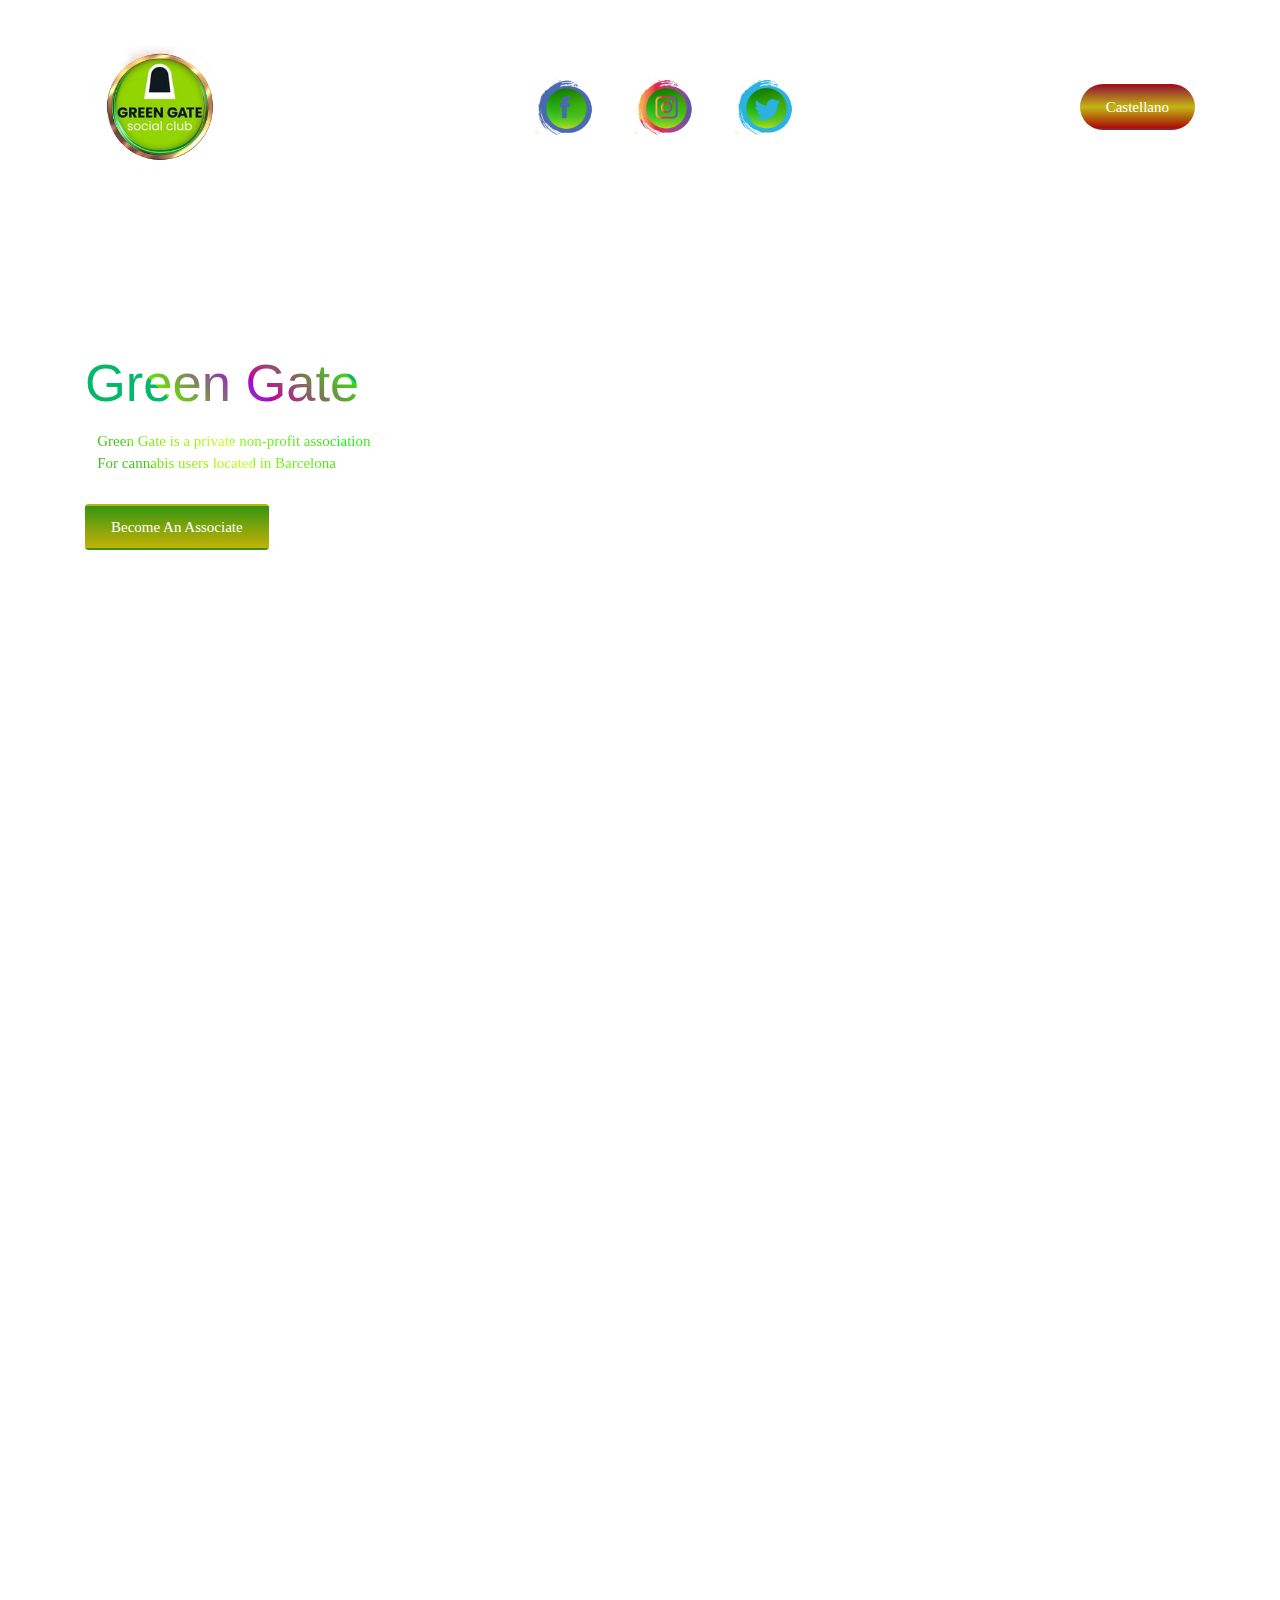
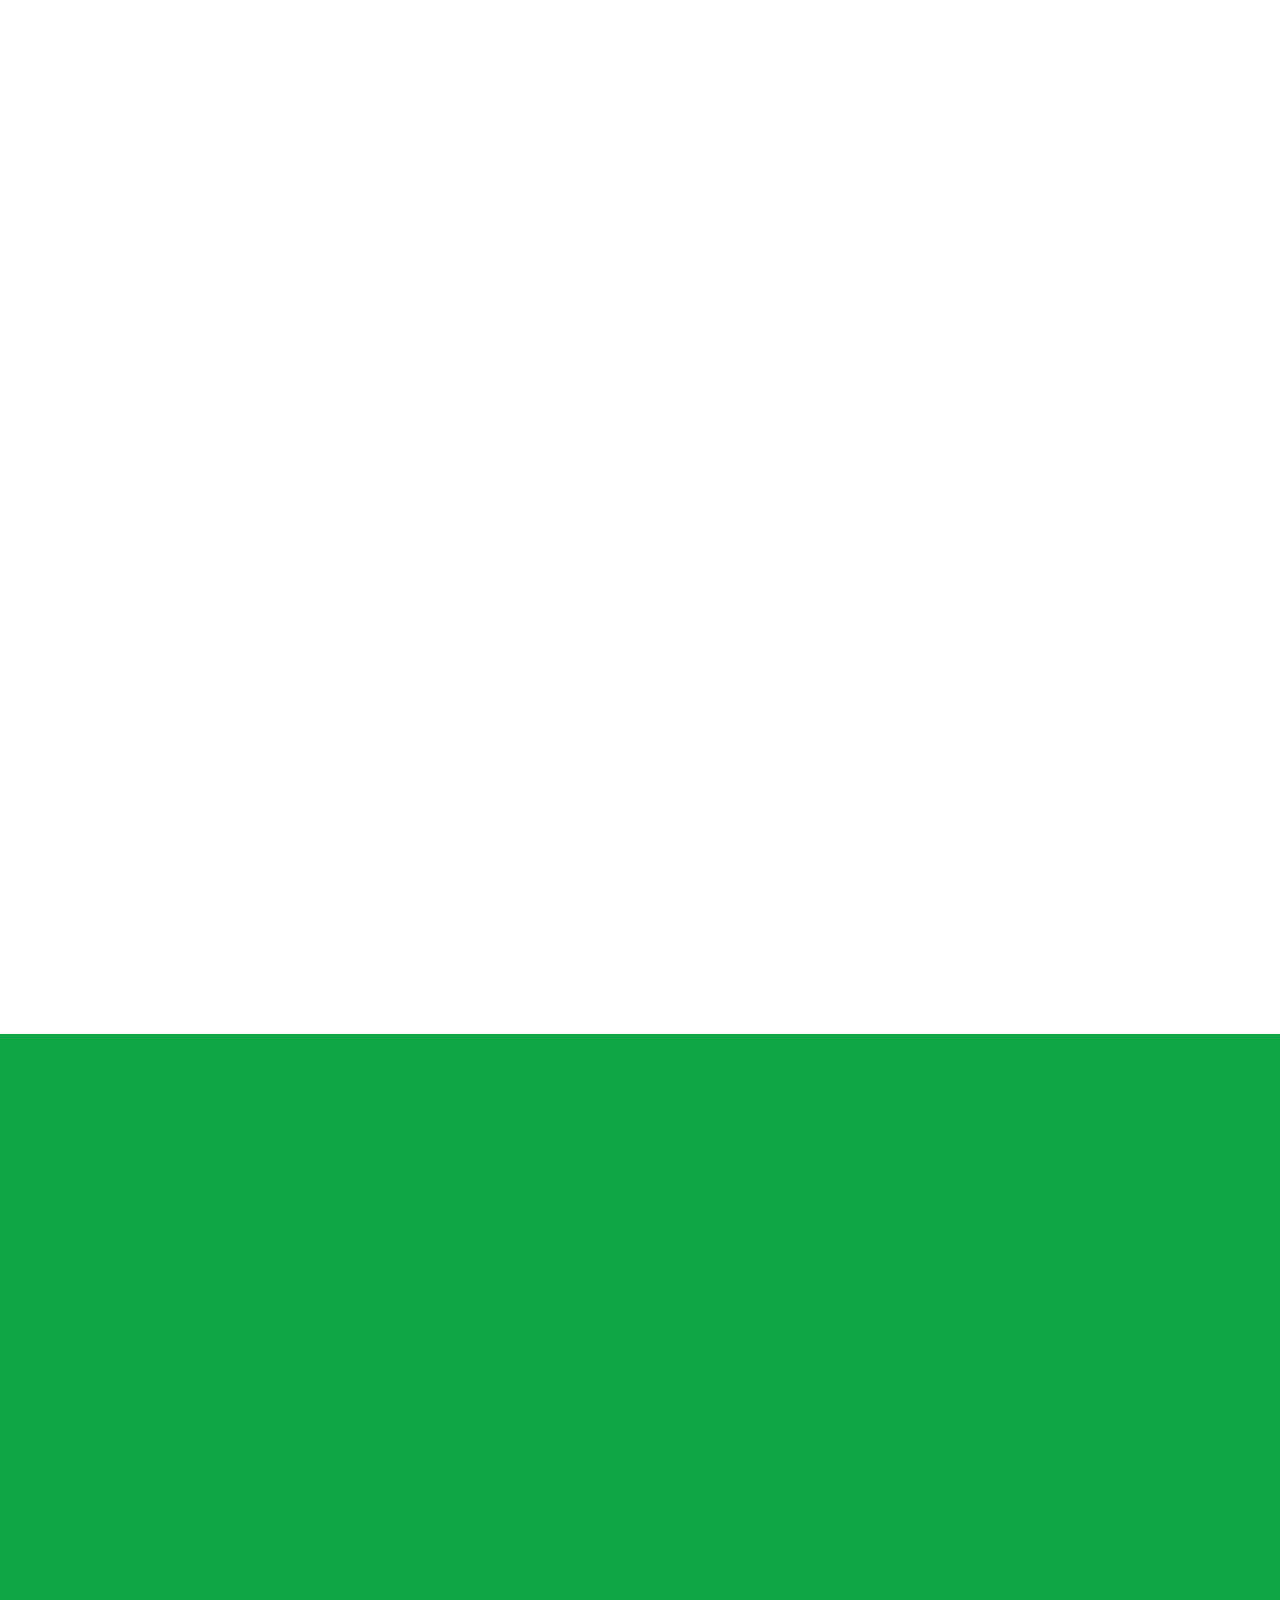
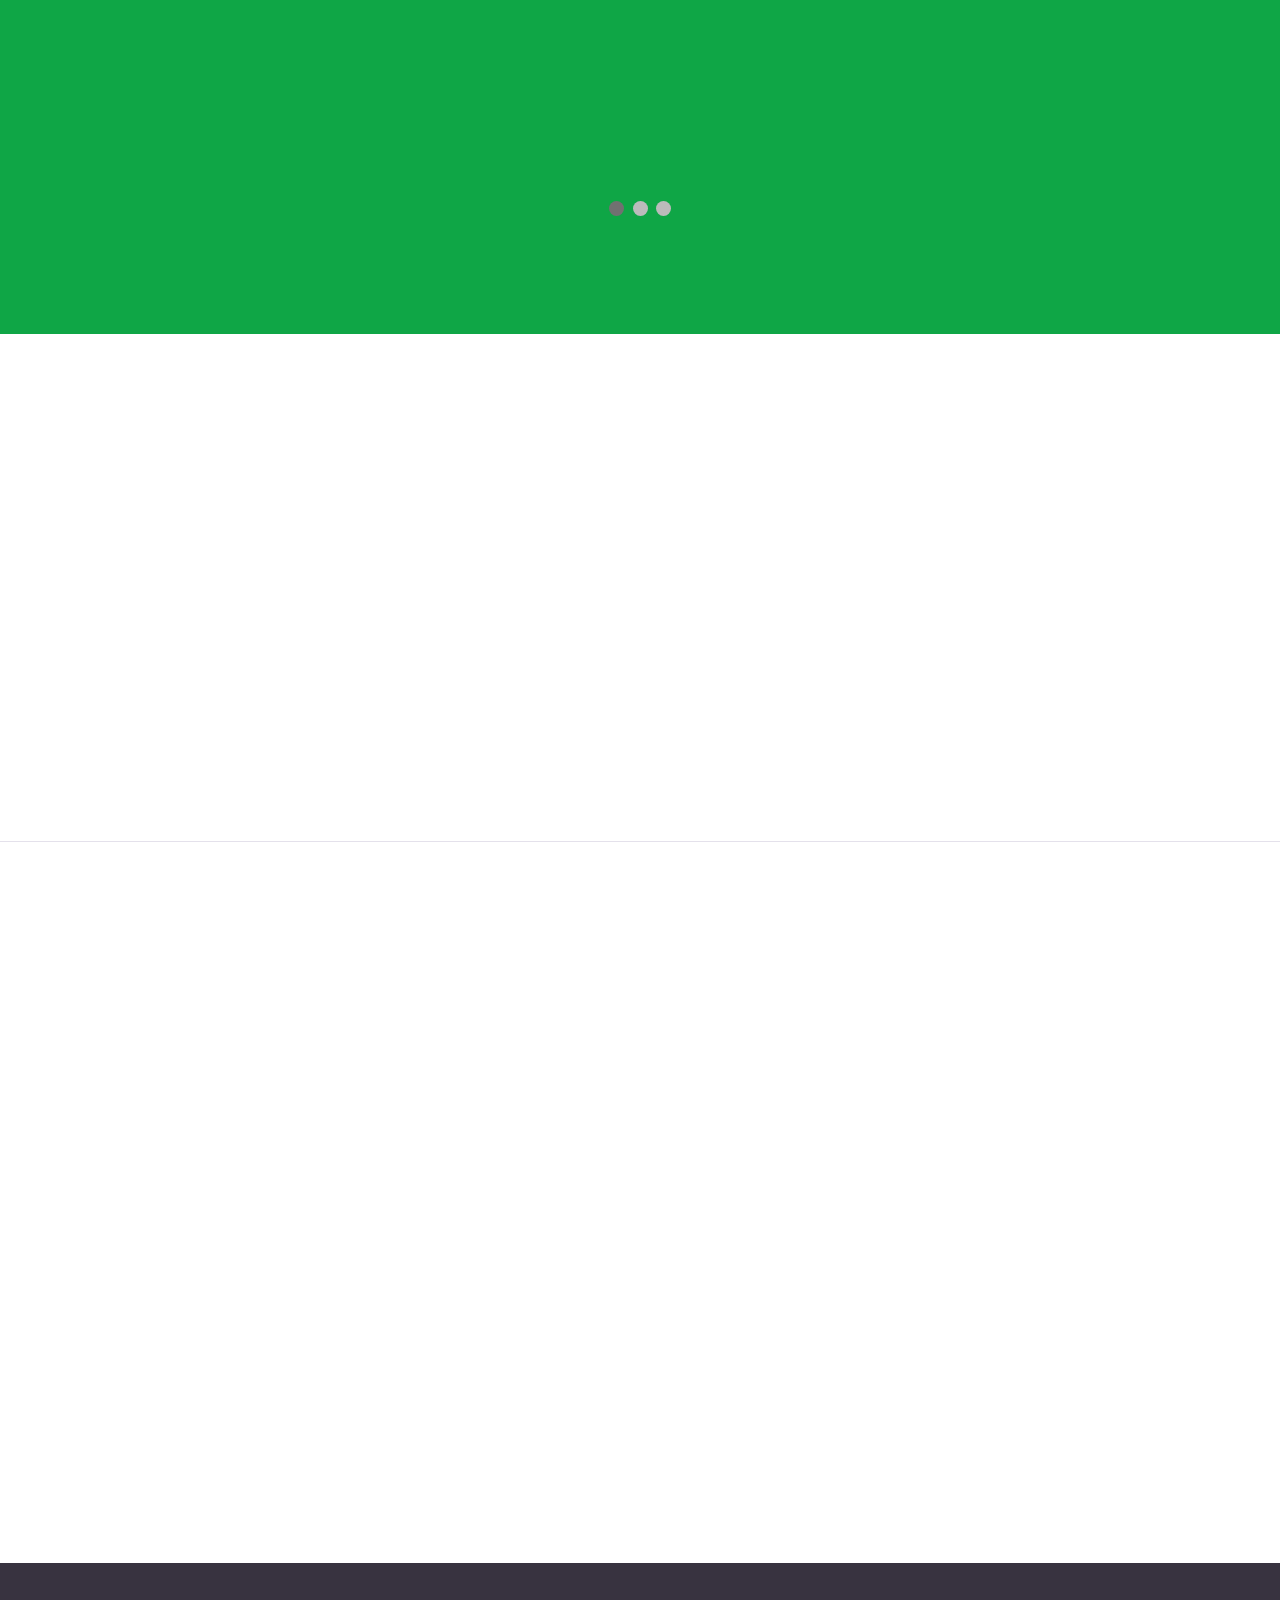
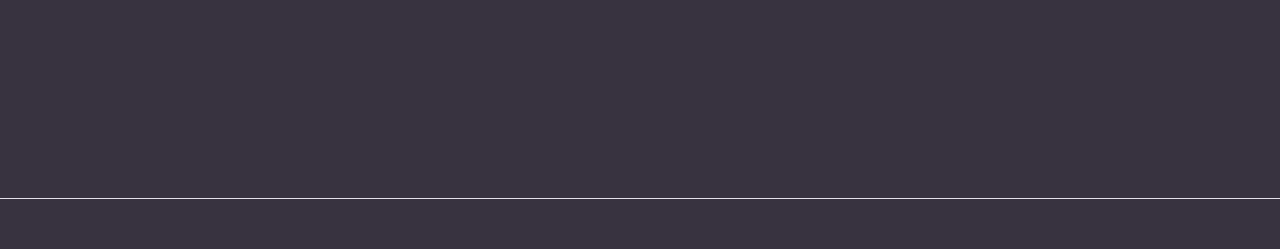
==== index.html @ 016d3086 "Add files via upload" ====
<!DOCTYPE html>
<html lang="en">
<head>
  <meta charset="UTF-8">
  <meta name="viewport" content="width=device-width, initial-scale=1.0">
  <meta name="viewport" content="width=device-width, initial-scale=1">

  <meta http-equiv="X-UA-Compatible" content="ie=edge">
  
  <meta name="description" content="Mobile Application HTML5 Template">



  <meta name="viewport" content="width=device-width, initial-scale=1">

  <title>Green Gate </title>

  <link rel="stylesheet" href="https://www.w3schools.com/w3css/4/w3.css">

  <link rel="shortcut icon" href="assets/favicon-light.png" type="image/x-icon">

  <link rel="stylesheet" href="assets/css/maicons.css">



  <link rel="stylesheet" href="assets/vendor/animate/animate.css">

  <link rel="stylesheet" href="assets/vendor/owl-carousel/css/owl.carousel.min.css">

  <link rel="stylesheet" href="assets/css/bootstrap.css">

  <link rel="stylesheet" href="assets/css/mobster.css">

   <link rel="stylesheet" href="assets/css/style.css">


</head>
<body>

<nav class="navbar navbar-expand-lg navbar-dark navbar-floating">
  <div class="container">
    <a class="navbar-brand" href="#">
      <img src="assets/favicon-light.png" alt="" width="150" >
    </a>
    <button class="navbar-toggler" type="button" data-toggle="collapse" data-target="#navbarToggler" aria-controls="navbarToggler" aria-expanded="false" aria-label="Toggle navigation">
      <span class="navbar-toggler-icon"></span>
    </button>
  
    <div class="collapse navbar-collapse" id="navbarToggler">
      <ul class="navbar-nav ml-auto mt-3 mt-lg-0">
        <li class="nav-item dropdown active">
           </li>
        <li class="nav-item">
          <a class="nav-link" href="https://www.facebook.com/Green-Gate-263067402261282"><img src="assets/img/Facebook.png" alt="" width="70" ></a>
        </li>
        <li class="nav-item">
          <a class="nav-link" href="https://www.instagram.com/green_g4te/"><img src="assets/img/Instagram.png" alt="" width="70" ></a>
        </li>
        <li class="nav-item">
          <a class="nav-link" href="https://twitter.com/GateBarcelona"><img src="assets/img/Twitter.png" alt="" width="70" ></a>
        </li>
       
      </ul>
      <div class="ml-auto my-2 my-lg-0">
       <a href="index-ES.html" class="btn btn-primary rounded-pill">Castellano </a>
      </div>
    </div>
  </div>
</nav>

<div class="page-hero-section bg-image hero-home-2" style="background-image: url(assets/img/bg_hero_4.png);">
  <div class="hero-caption">
    <div class="container fg-white h-100">
      <div class="row align-items-center h-100">
        <div class="col-lg-6 wow fadeInUp">
           <div class="slide-caption">
                        <h1 class="gradient-text">Green Gate</h1>
                      </div>
         <div class="gradient-text2"><p class="mb-4">Green Gate is a private non-profit association<br>For cannabis users located in Barcelona</p></div>

          <a href="#" class="btn btn-dark">Become An Associate</a>

        </div>
        </div>
      </div>
    </div>
  </div>
</div>
<div class="page-hero-section bg-image hero-home-1" style="background-image: url(../assets/img/bg_1_Page2.png);">
<div class="page-section no-scroll">
  <div class="container">
    <h2 class="gradient-text text-center wow fadeIn">Green Gate Cannabis Association</h2>

    <div class="row justify-content-center mt-5">
      <div class="col-lg-10">
        <div class="row justify-content-center">
          <div class="col-md-6 col-lg-4 py-3 wow fadeInLeft">
            <div class="card card-body border-0 text-center shadow pt-5">
              <div class="svg-icon mx-auto mb-4">
                <img src="assets/img/icons/payment.png" alt="">
              </div>
              <h5 class="fg-gray">Opening Times</h5>
              <p class="fs-small">Opened every day, including weekends from
11:00 until 23:00</p>
            </div>
          </div>
          <div class="col-md-6 col-lg-4 py-3 wow fadeInUp">
            <div class="card card-body border-0 text-center shadow pt-5">
              <div class="svg-icon mx-auto mb-4">
                <img src="assets/img/icons/customizable.png" alt="">
              </div>
              <h5 class="fg-gray">The Best Selection</h5>
              <p class="fs-small">Green Gate offers a wide range of the best quality strains of cannabis.</p>
            </div>
          </div>
          <div class="col-md-6 col-lg-4 py-3 wow fadeInRight">
            <div class="card card-body border-0 text-center shadow pt-5">
              <div class="svg-icon mx-auto mb-4">
                <img src="assets/img/icons/concept.png" alt="">
              </div>
              <h5 class="fg-gray">Location Barcelona</h5>
              <p class="fs-small">Placed in the heart of Barcelona.<br>Carrer del Consell de Cent, 230
            </p>
            </div>
          </div>
          </div>
        </div>
      </div>
    </div>
  </div>
</div>
  <div class="page-section no-scroll">
  <div class="container">
    <div class="row align-items-center">
      <div class="col-lg-7 wow fadeIn">
        <div class="img-place">
          <img src="assets/img/app_preview_4.png" alt="">
        </div>
      </div>
      <div class="col-lg-5 pl-lg-5 wow fadeInUp">
        <h2 class="gradient-text mb-4">Welcome to Green Gate</h2>
        <p class="mb-4">The Association Green Gate is a non-profit private association for users of cannabis located in Barcelona,<br>
         whose purpose is to offer a controlled and regulated space to Cannabis - Marijuna smokers.<br>
Both those who consume it for recreational purposes and those who use it for therapeutic purposes</p>
        <a href="#" class="btn btn-dark rounded-pill">Become An Associate</a>
      </div>
    </div>
  </div>
</div>
 <h2 class="gradient-text text-center wow fadeIn">Gallery</h2>
<div class="page-hero-section bg-image hero-home-2" style="background-color: #0fa646 ;">
<div class="slideshow">

<div class="mySlides fade">
  <div class="numbertext"></div>
  <img src="assets/img/Clean_Local/Loc_1_2000x1100.png" style="width:100%">
  <div class="text"></div>
</div>

<div class="mySlides fade">
  <div class="numbertext"></div>
  <img src="assets/img/Clean_Local/Loc_2_2000x1150.png" style="width:100%">
  <div class="text"></div>
</div>

<div class="mySlides fade">
  <div class="numbertext"></div>
  <img src="assets/img/Clean_Local/Loc_3_2000x1150.png" style="width:100%">
  <div class="text"></div>
</div>

</div>
<br>

<div style="text-align:center">
  <span class="dot"></span> 
  <span class="dot"></span> 
  <span class="dot"></span> 
</div>

<script>
var slideIndex = 0;
showSlides();

function showSlides() {
  var i;
  var slides = document.getElementsByClassName("mySlides");
  var dots = document.getElementsByClassName("dot");
  for (i = 0; i < slides.length; i++) {
    slides[i].style.display = "none";  
  }
  slideIndex++;
  if (slideIndex > slides.length) {slideIndex = 1}    
  for (i = 0; i < dots.length; i++) {
    dots[i].className = dots[i].className.replace(" active", "");
  }
  slides[slideIndex-1].style.display = "block";  
  dots[slideIndex-1].className += " active";
  setTimeout(showSlides, 2000); // Change image every 2 seconds
}
</script>
<!-- Clients -->
<div class="page-section">
  <div class="container">
    <div class="gradient-text text-center wow fadeIn">
      <h2 class="mb-4">Examples of our Strains </h2>
      <p> <a href="#">Become a Member</a></p>
    </div>
    <div class="row row-cols-1 row-cols-sm-2 row-cols-md-3 row-cols-lg-5 justify-content-center align-items-center mt-5">
      <div class="p-3 wow zoomIn">
        <div class="img-place client-img">
          <img src="assets/img/clients/Aghan_Sherbet.png" alt="">
        </div>
      </div>
      <div class="p-3 wow zoomIn">
        <div class="img-place client-img">
          <img src="assets/img/clients/Cream_Caramel.png" alt="">
        </div>
      </div>
      <div class="p-3 wow zoomIn">
        <div class="img-place client-img">
          <img src="assets/img/clients/Tropicana_Cookies.png" alt="">
        </div>
      </div>
      <div class="p-3 wow zoomIn">
        <div class="img-place client-img">
          <img src="assets/img/clients/Lemon_Miracle.png" alt="">
        </div>
      </div>
      <div class="p-3 wow zoomIn">
        <div class="img-place client-img">
          <img src="assets/img/clients/Old_Family_Purps.png" alt="">
        </div>
      </div>
      <div class="p-3 wow zoomIn">
        <div class="img-place client-img">
          <img src="assets/img/clients/King_Louis.png" alt="">
        </div>
      </div>
      <div class="p-3 wow zoomIn">
        <div class="img-place client-img">
          <img src="assets/img/clients/Gellato_33.png" alt="">
        </div>
      </div>
      <div class="p-3 wow zoomIn">
        <div class="img-place client-img">
          <img src="assets/img/clients/Strawberry_Glue.png" alt="">
        </div>
      </div>
    </div>
  </div>
</div>

<hr>

<!-- Testimonials -->
<div class="page-section">
  <div class="container">
    <div class="row justify-content-center text-center">
      <div class="col-lg-6 wow fadeIn">
        <h2 class="gradient-text" >Opinions</h2>
      </div>
    </div>
  </div>
  <div class="container-fluid">
    <div class="owl-carousel stack-carousel mt-5 wow fadeInUp">
      <div class="item">
        <div class="ratings fs-small py-3">
          <span class="icon mai-star"></span>
          <span class="icon mai-star"></span>
          <span class="icon mai-star"></span>
          <span class="icon mai-star"></span>
          <span class="icon mai-star"></span>
        </div>
  
        <div class="caption">A great club. The staff is very friendly and have a good vibe. Every weekend there is good music.<br>
The variety of rooms ensures that you feel comfortable and can fully relax, especially with friends.</div>
  
        <div class="avatar mt-3">
          <div class="avatar-img">
            <img src="assets/img/person/person_1.png" alt="">
          </div>
          <div class="avatar-caption">
            <p class="mb-0 fw-medium fg-primary">Adam Gracikowski</p>
            <div class="fs-vsmall fw-medium">Associate</div>
          </div>
        </div>
      </div>
      <div class="item">
        <div class="ratings fs-small py-3">
          <span class="icon mai-star"></span>
          <span class="icon mai-star"></span>
          <span class="icon mai-star"></span>
          <span class="icon mai-star"></span>
          <span class="icon mai-star"></span>
        </div>
  
        <div class="caption"></div>
  
        <div class="avatar mt-3">
          <div class="avatar-img">
            <img src="assets/img/person/person_2.png" alt="">
          </div>
          <div class="avatar-caption">
            <p class="mb-0 fw-medium fg-primary">Galih Raugana</p>
            <div class="fs-vsmall fw-medium">Graphic Designer</div>
          </div>
        </div>
      </div>
      <div class="item">
        <div class="ratings fs-small py-3">
          <span class="icon mai-star"></span>
          <span class="icon mai-star"></span>
          <span class="icon mai-star"></span>
          <span class="icon mai-star"></span>
          <span class="mai-star"></span>
        </div>
  
        <div class="caption">Lorem ipsum dolor, sit amet consectetur adipisicing elit. Rem distinctio esse eum laudantium necessitatibus autem perferendis quod ipsum eaque.</div>
  
        <div class="avatar mt-3">
          <div class="avatar-img">
            <img src="assets/img/person/person_3.png" alt="">
          </div>
          <div class="avatar-caption">
            <p class="mb-0 fw-medium fg-primary">Galih Raugana</p>
            <div class="fs-vsmall fw-medium">Data Analyst</div>
          </div>
        </div>
      </div>
    </div>
  </div>
</div>





<div class=" bg-dark fg-white">
  <div class="container mb-5">
    <div class="row justify-content-center text-center wow fadeInUp">
      <div class="col-lg-8">
        <div class="text-center mb-3">
          <img src="assets/favicon-light.png" alt="" height="80">
        </div>
        <h3 class="gradient-text mb-3"><span class="fg-primary">Green</span>Gate</h3>
        <p class="gradient-text caption">Green Gate is a private non-profit association
For cannabis users located in Barcelona.</p>

       
      </div>
    </div>
  </div>
  
  <hr>
  <!-- Please don't remove or modify the credits below -->
  <p class="gradient-text text-center mt-4 wow fadeIn">Copyright &copy; 2021 <a href="https://www.greengate.es/" class="fg-white fw-medium">GreenGate</a>. All right reserved</p>
</div>

<script src="assets/js/jquery-3.5.1.min.js"></script>

<script src="assets/js/bootstrap.bundle.min.js"></script>

<script src="assets/vendor/owl-carousel/js/owl.carousel.min.js"></script>

<script src="assets/vendor/wow/wow.min.js"></script>

<script src="assets/js/mobster.js"></script>

</body>
</html>
---- assets/css/maicons.css ----
@font-face {
  font-family: 'maicons';
  src:  url('../fonts/maicons.eot?c9nlkl');
  src:  url('../fonts/maicons.eot?c9nlkl#iefix') format('embedded-opentype'),
    url('../fonts/maicons.ttf?c9nlkl') format('truetype'),
    url('../fonts/maicons.woff?c9nlkl') format('woff'),
    url('../fonts/maicons.svg?c9nlkl#maicons') format('svg');
  font-weight: normal;
  font-style: normal;
  font-display: block;
}

[class^="mai-"], [class*=" mai-"] {
  /* use !important to prevent issues with browser extensions that change fonts */
  font-family: 'maicons' !important;
  speak: none;
  font-style: normal;
  font-weight: normal;
  font-variant: normal;
  text-transform: none;
  line-height: 1;

  /* Better Font Rendering =========== */
  -webkit-font-smoothing: antialiased;
  -moz-osx-font-smoothing: grayscale;
}

.mai-add:before {
  content: "\e900";
}
.mai-add-circle:before {
  content: "\e901";
}
.mai-add-circle-outline:before {
  content: "\e902";
}
.mai-airplane:before {
  content: "\e903";
}
.mai-airplane-outline:before {
  content: "\e904";
}
.mai-alarm:before {
  content: "\e905";
}
.mai-alarm-outline:before {
  content: "\e906";
}
.mai-albums:before {
  content: "\e907";
}
.mai-albums-outline:before {
  content: "\e908";
}
.mai-alert:before {
  content: "\e909";
}
.mai-alert-circle:before {
  content: "\e90a";
}
.mai-alert-circle-outline:before {
  content: "\e90b";
}
.mai-analytics:before {
  content: "\e90c";
}
.mai-analytics-outline:before {
  content: "\e90d";
}
.mai-aperture:before {
  content: "\e90e";
}
.mai-aperture-outline:before {
  content: "\e90f";
}
.mai-apps:before {
  content: "\e910";
}
.mai-apps-outline:before {
  content: "\e911";
}
.mai-archive:before {
  content: "\e912";
}
.mai-archive-outline:before {
  content: "\e913";
}
.mai-arrow-back:before {
  content: "\e914";
}
.mai-arrow-back-circle:before {
  content: "\e915";
}
.mai-arrow-back-circle-outline:before {
  content: "\e916";
}
.mai-arrow-down:before {
  content: "\e917";
}
.mai-arrow-down-circle:before {
  content: "\e918";
}
.mai-arrow-down-circle-outline:before {
  content: "\e919";
}
.mai-arrow-forward:before {
  content: "\e91a";
}
.mai-arrow-forward-circle:before {
  content: "\e91b";
}
.mai-arrow-forward-circle-outline:before {
  content: "\e91c";
}
.mai-arrow-redo:before {
  content: "\e91d";
}
.mai-arrow-redo-circle:before {
  content: "\e91e";
}
.mai-arrow-redo-circle-outline:before {
  content: "\e91f";
}
.mai-arrow-redo-outline:before {
  content: "\e920";
}
.mai-arrow-undo:before {
  content: "\e921";
}
.mai-arrow-undo-circle:before {
  content: "\e922";
}
.mai-arrow-undo-circle-outline:before {
  content: "\e923";
}
.mai-arrow-undo-outline:before {
  content: "\e924";
}
.mai-arrow-up:before {
  content: "\e925";
}
.mai-arrow-up-circle:before {
  content: "\e926";
}
.mai-arrow-up-circle-outline:before {
  content: "\e927";
}
.mai-at:before {
  content: "\e928";
}
.mai-at-circle:before {
  content: "\e929";
}
.mai-at-circle-outline:before {
  content: "\e92a";
}
.mai-attach:before {
  content: "\e92b";
}
.mai-attach-outline:before {
  content: "\e92c";
}
.mai-backspace:before {
  content: "\e92d";
}
.mai-backspace-outline:before {
  content: "\e92e";
}
.mai-bandage:before {
  content: "\e92f";
}
.mai-bandage-outline:before {
  content: "\e930";
}
.mai-bar-chart:before {
  content: "\e932";
}
.mai-bar-chart-outline:before {
  content: "\e933";
}
.mai-barbell:before {
  content: "\e931";
}
.mai-barcode:before {
  content: "\e934";
}
.mai-barcode-outline:before {
  content: "\e935";
}
.mai-baseball:before {
  content: "\e936";
}
.mai-baseball-outline:before {
  content: "\e937";
}
.mai-basket:before {
  content: "\e938";
}
.mai-basket-outline:before {
  content: "\e93b";
}
.mai-basketball:before {
  content: "\e939";
}
.mai-basketball-outline:before {
  content: "\e93a";
}
.mai-battery-charging:before {
  content: "\e93c";
}
.mai-battery-dead:before {
  content: "\e93d";
}
.mai-battery-full:before {
  content: "\e93e";
}
.mai-battery-half:before {
  content: "\e93f";
}
.mai-beaker:before {
  content: "\e940";
}
.mai-beaker-outline:before {
  content: "\e941";
}
.mai-bed:before {
  content: "\e942";
}
.mai-bed-outline:before {
  content: "\e943";
}
.mai-beer:before {
  content: "\e944";
}
.mai-beer-outline:before {
  content: "\e945";
}
.mai-bicycle:before {
  content: "\e946";
}
.mai-bluetooth:before {
  content: "\e947";
}
.mai-boat:before {
  content: "\e948";
}
.mai-boat-outline:before {
  content: "\e949";
}
.mai-body:before {
  content: "\e94a";
}
.mai-body-outline:before {
  content: "\e94b";
}
.mai-bonfire:before {
  content: "\e94c";
}
.mai-bonfire-outline:before {
  content: "\e94d";
}
.mai-book:before {
  content: "\e94e";
}
.mai-book-outline:before {
  content: "\e953";
}
.mai-bookmark:before {
  content: "\e94f";
}
.mai-bookmark-outline:before {
  content: "\e950";
}
.mai-bookmarks:before {
  content: "\e951";
}
.mai-bookmarks-outline:before {
  content: "\e952";
}
.mai-briefcase:before {
  content: "\e954";
}
.mai-briefcase-outline:before {
  content: "\e955";
}
.mai-browsers:before {
  content: "\e956";
}
.mai-browsers-outline:before {
  content: "\e957";
}
.mai-brush:before {
  content: "\e958";
}
.mai-brush-outline:before {
  content: "\e959";
}
.mai-bug:before {
  content: "\e95a";
}
.mai-bug-outline:before {
  content: "\e95b";
}
.mai-build:before {
  content: "\e95c";
}
.mai-build-outline:before {
  content: "\e95d";
}
.mai-bulb:before {
  content: "\e95e";
}
.mai-bulb-outline:before {
  content: "\e95f";
}
.mai-bus:before {
  content: "\e960";
}
.mai-bus-outline:before {
  content: "\e963";
}
.mai-business:before {
  content: "\e961";
}
.mai-business-outline:before {
  content: "\e962";
}
.mai-cafe:before {
  content: "\e964";
}
.mai-cafe-outline:before {
  content: "\e965";
}
.mai-calculator:before {
  content: "\e966";
}
.mai-calculator-outline:before {
  content: "\e967";
}
.mai-calendar:before {
  content: "\e968";
}
.mai-calendar-outline:before {
  content: "\e969";
}
.mai-call:before {
  content: "\e96a";
}
.mai-call-outline:before {
  content: "\e96b";
}
.mai-camera:before {
  content: "\e96c";
}
.mai-camera-outline:before {
  content: "\e96d";
}
.mai-camera-reverse:before {
  content: "\e96e";
}
.mai-camera-reverse-outline:before {
  content: "\e96f";
}
.mai-car:before {
  content: "\e970";
}
.mai-car-outline:before {
  content: "\e97f";
}
.mai-car-sport:before {
  content: "\e980";
}
.mai-car-sport-outline:before {
  content: "\e981";
}
.mai-card:before {
  content: "\e971";
}
.mai-card-outline:before {
  content: "\e972";
}
.mai-caret-back:before {
  content: "\e973";
}
.mai-caret-back-circle:before {
  content: "\e974";
}
.mai-caret-back-circle-outline:before {
  content: "\e975";
}
.mai-caret-down:before {
  content: "\e976";
}
.mai-caret-down-circle:before {
  content: "\e977";
}
.mai-caret-down-circle-outline:before {
  content: "\e978";
}
.mai-caret-forward:before {
  content: "\e979";
}
.mai-caret-forward-circle:before {
  content: "\e97a";
}
.mai-caret-forward-circle-outline:before {
  content: "\e97b";
}
.mai-caret-up:before {
  content: "\e97c";
}
.mai-caret-up-circle:before {
  content: "\e97d";
}
.mai-caret-up-circle-outline:before {
  content: "\e97e";
}
.mai-cart:before {
  content: "\e982";
}
.mai-cart-outline:before {
  content: "\e983";
}
.mai-cash:before {
  content: "\e984";
}
.mai-cash-outline:before {
  content: "\e985";
}
.mai-chatbox:before {
  content: "\e986";
}
.mai-chatbox-ellipses:before {
  content: "\e987";
}
.mai-chatbox-ellipses-outline:before {
  content: "\e988";
}
.mai-chatbox-outline:before {
  content: "\e989";
}
.mai-chatbubble:before {
  content: "\e98a";
}
.mai-chatbubble-ellipses:before {
  content: "\e98b";
}
.mai-chatbubble-ellipses-outline:before {
  content: "\e98c";
}
.mai-chatbubble-outline:before {
  content: "\e98d";
}
.mai-chatbubbles:before {
  content: "\e98e";
}
.mai-chatbubbles-outline:before {
  content: "\e98f";
}
.mai-checkbox:before {
  content: "\e990";
}
.mai-checkbox-outline:before {
  content: "\e991";
}
.mai-checkmark:before {
  content: "\e992";
}
.mai-checkmark-circle:before {
  content: "\e993";
}
.mai-checkmark-circle-outline:before {
  content: "\e994";
}
.mai-checkmark-done:before {
  content: "\e995";
}
.mai-checkmark-done-circle:before {
  content: "\e996";
}
.mai-checkmark-done-circle-outline:before {
  content: "\e997";
}
.mai-chevron-back:before {
  content: "\e998";
}
.mai-chevron-back-circle:before {
  content: "\e999";
}
.mai-chevron-back-circle-outline:before {
  content: "\e99a";
}
.mai-chevron-down:before {
  content: "\e99b";
}
.mai-chevron-down-circle:before {
  content: "\e99c";
}
.mai-chevron-down-circle-outline:before {
  content: "\e99d";
}
.mai-chevron-forward:before {
  content: "\e99e";
}
.mai-chevron-forward-circle:before {
  content: "\e99f";
}
.mai-chevron-forward-circle-outline:before {
  content: "\e9a0";
}
.mai-chevron-up:before {
  content: "\e9a1";
}
.mai-chevron-up-circle:before {
  content: "\e9a2";
}
.mai-chevron-up-circle-outline:before {
  content: "\e9a3";
}
.mai-clipboard:before {
  content: "\e9a4";
}
.mai-clipboard-outline:before {
  content: "\e9a5";
}
.mai-close:before {
  content: "\e9a6";
}
.mai-close-circle:before {
  content: "\e9a7";
}
.mai-close-circle-outline:before {
  content: "\e9a8";
}
.mai-cloud:before {
  content: "\e9a9";
}
.mai-cloud-circle:before {
  content: "\e9aa";
}
.mai-cloud-circle-outline:before {
  content: "\e9ab";
}
.mai-cloud-done:before {
  content: "\e9ac";
}
.mai-cloud-done-outline:before {
  content: "\e9ad";
}
.mai-cloud-download:before {
  content: "\e9ae";
}
.mai-cloud-download-outline:before {
  content: "\e9af";
}
.mai-cloud-offline:before {
  content: "\e9b0";
}
.mai-cloud-offline-outline:before {
  content: "\e9b1";
}
.mai-cloud-outline:before {
  content: "\e9b2";
}
.mai-cloud-upload:before {
  content: "\e9b3";
}
.mai-cloud-upload-outline:before {
  content: "\e9b4";
}
.mai-cloudy:before {
  content: "\e9b5";
}
.mai-cloudy-night:before {
  content: "\e9b6";
}
.mai-cloudy-night-outline:before {
  content: "\e9b7";
}
.mai-cloudy-outline:before {
  content: "\e9b8";
}
.mai-code:before {
  content: "\e9b9";
}
.mai-code-download:before {
  content: "\e9ba";
}
.mai-code-slash:before {
  content: "\e9bb";
}
.mai-code-working:before {
  content: "\e9bc";
}
.mai-cog:before {
  content: "\e9bd";
}
.mai-color-fill:before {
  content: "\e9be";
}
.mai-color-fill-outline:before {
  content: "\e9bf";
}
.mai-color-filter:before {
  content: "\e9c0";
}
.mai-color-filter-outline:before {
  content: "\e9c1";
}
.mai-color-palette:before {
  content: "\e9c2";
}
.mai-color-palette-outline:before {
  content: "\e9c3";
}
.mai-color-wand:before {
  content: "\e9c4";
}
.mai-color-wand-outline:before {
  content: "\e9c5";
}
.mai-compass:before {
  content: "\e9c6";
}
.mai-compass-outline:before {
  content: "\e9c7";
}
.mai-construct:before {
  content: "\e9c8";
}
.mai-construct-outline:before {
  content: "\e9c9";
}
.mai-contract:before {
  content: "\e9ca";
}
.mai-contrast:before {
  content: "\e9cb";
}
.mai-copy:before {
  content: "\e9cc";
}
.mai-copy-outline:before {
  content: "\e9cd";
}
.mai-create:before {
  content: "\e9ce";
}
.mai-create-outline:before {
  content: "\e9cf";
}
.mai-crop:before {
  content: "\e9d0";
}
.mai-cube:before {
  content: "\e9d1";
}
.mai-cube-outline:before {
  content: "\e9d2";
}
.mai-cut:before {
  content: "\e9d3";
}
.mai-desktop:before {
  content: "\e9d4";
}
.mai-desktop-outline:before {
  content: "\e9d5";
}
.mai-disc:before {
  content: "\e9d6";
}
.mai-disc-outline:before {
  content: "\e9d7";
}
.mai-document:before {
  content: "\e9d8";
}
.mai-document-outline:before {
  content: "\e9d9";
}
.mai-document-text:before {
  content: "\e9dc";
}
.mai-document-text-outline:before {
  content: "\e9dd";
}
.mai-documents:before {
  content: "\e9da";
}
.mai-documents-outline:before {
  content: "\e9db";
}
.mai-download:before {
  content: "\e9de";
}
.mai-download-outline:before {
  content: "\e9df";
}
.mai-duplicate:before {
  content: "\e9e0";
}
.mai-duplicate-outline:before {
  content: "\e9e1";
}
.mai-ear:before {
  content: "\e9e2";
}
.mai-ear-outline:before {
  content: "\e9e3";
}
.mai-earth:before {
  content: "\e9e4";
}
.mai-earth-outline:before {
  content: "\e9e5";
}
.mai-easel:before {
  content: "\e9e6";
}
.mai-easel-outline:before {
  content: "\e9e7";
}
.mai-egg:before {
  content: "\e9e8";
}
.mai-egg-outline:before {
  content: "\e9e9";
}
.mai-ellipse:before {
  content: "\e9ea";
}
.mai-ellipse-outline:before {
  content: "\e9eb";
}
.mai-ellipsis-horizontal:before {
  content: "\e9ec";
}
.mai-ellipsis-horizontal-circle:before {
  content: "\e9ed";
}
.mai-ellipsis-vertical:before {
  content: "\e9ee";
}
.mai-ellipsis-vertical-circle:before {
  content: "\e9ef";
}
.mai-enter:before {
  content: "\e9f0";
}
.mai-enter-outline:before {
  content: "\e9f1";
}
.mai-exit:before {
  content: "\e9f2";
}
.mai-exit-outline:before {
  content: "\e9f3";
}
.mai-expand:before {
  content: "\e9f4";
}
.mai-eye:before {
  content: "\e9f5";
}
.mai-eye-off:before {
  content: "\e9f8";
}
.mai-eye-off-outline:before {
  content: "\e9f9";
}
.mai-eye-outline:before {
  content: "\e9fa";
}
.mai-eyedrop:before {
  content: "\e9f6";
}
.mai-eyedrop-outline:before {
  content: "\e9f7";
}
.mai-fast-food:before {
  content: "\e9fb";
}
.mai-fast-food-outline:before {
  content: "\e9fc";
}
.mai-female:before {
  content: "\e9fd";
}
.mai-file-tray:before {
  content: "\e9fe";
}
.mai-file-tray-full:before {
  content: "\e9ff";
}
.mai-file-tray-full-outline:before {
  content: "\ea00";
}
.mai-file-tray-outline:before {
  content: "\ea01";
}
.mai-film:before {
  content: "\ea02";
}
.mai-film-outline:before {
  content: "\ea03";
}
.mai-filter:before {
  content: "\ea04";
}
.mai-finger-print:before {
  content: "\ea05";
}
.mai-fitness:before {
  content: "\ea06";
}
.mai-fitness-outline:before {
  content: "\ea07";
}
.mai-flag:before {
  content: "\ea08";
}
.mai-flag-outline:before {
  content: "\ea09";
}
.mai-flame:before {
  content: "\ea0a";
}
.mai-flame-outline:before {
  content: "\ea0b";
}
.mai-flash:before {
  content: "\ea0c";
}
.mai-flash-off:before {
  content: "\ea0f";
}
.mai-flash-off-outline:before {
  content: "\ea10";
}
.mai-flash-outline:before {
  content: "\ea11";
}
.mai-flashlight:before {
  content: "\ea0d";
}
.mai-flashlight-outline:before {
  content: "\ea0e";
}
.mai-flask:before {
  content: "\ea12";
}
.mai-flask-outline:before {
  content: "\ea13";
}
.mai-flower:before {
  content: "\ea14";
}
.mai-flower-outline:before {
  content: "\ea15";
}
.mai-folder:before {
  content: "\ea16";
}
.mai-folder-open:before {
  content: "\ea17";
}
.mai-folder-open-outline:before {
  content: "\ea18";
}
.mai-folder-outline:before {
  content: "\ea19";
}
.mai-football:before {
  content: "\ea1a";
}
.mai-football-outline:before {
  content: "\ea1b";
}
.mai-funnel:before {
  content: "\ea1c";
}
.mai-funnel-outline:before {
  content: "\ea1d";
}
.mai-game-controller:before {
  content: "\ea1e";
}
.mai-game-controller-outline:before {
  content: "\ea1f";
}
.mai-gift:before {
  content: "\ea20";
}
.mai-gift-outline:before {
  content: "\ea21";
}
.mai-git-branch:before {
  content: "\ea22";
}
.mai-git-commit:before {
  content: "\ea23";
}
.mai-git-compare:before {
  content: "\ea24";
}
.mai-git-merge:before {
  content: "\ea25";
}
.mai-git-network:before {
  content: "\ea26";
}
.mai-git-pull-request:before {
  content: "\ea27";
}
.mai-glasses:before {
  content: "\ea28";
}
.mai-glasses-outline:before {
  content: "\ea29";
}
.mai-globe:before {
  content: "\ea2a";
}
.mai-globe-outline:before {
  content: "\ea2b";
}
.mai-golf:before {
  content: "\ea2c";
}
.mai-golf-outline:before {
  content: "\ea2d";
}
.mai-grid:before {
  content: "\ea2e";
}
.mai-grid-outline:before {
  content: "\ea2f";
}
.mai-hammer:before {
  content: "\ea30";
}
.mai-hammer-outline:before {
  content: "\ea31";
}
.mai-hand-left:before {
  content: "\ea32";
}
.mai-hand-left-outline:before {
  content: "\ea33";
}
.mai-hand-right:before {
  content: "\ea34";
}
.mai-hand-right-outline:before {
  content: "\ea35";
}
.mai-happy:before {
  content: "\ea36";
}
.mai-happy-outline:before {
  content: "\ea37";
}
.mai-hardware-chip:before {
  content: "\ea38";
}
.mai-hardware-chip-outline:before {
  content: "\ea39";
}
.mai-headset:before {
  content: "\ea3a";
}
.mai-headset-outline:before {
  content: "\ea3b";
}
.mai-heart:before {
  content: "\ea3c";
}
.mai-heart-circle:before {
  content: "\ea3d";
}
.mai-heart-circle-outline:before {
  content: "\ea3e";
}
.mai-heart-dislike:before {
  content: "\ea3f";
}
.mai-heart-dislike-circle:before {
  content: "\ea40";
}
.mai-heart-dislike-circle-outline:before {
  content: "\ea41";
}
.mai-heart-dislike-outline:before {
  content: "\ea42";
}
.mai-heart-half:before {
  content: "\ea43";
}
.mai-heart-half-outline:before {
  content: "\ea44";
}
.mai-heart-outline:before {
  content: "\ea45";
}
.mai-help:before {
  content: "\ea46";
}
.mai-help-buoy:before {
  content: "\ea47";
}
.mai-help-buoy-outline:before {
  content: "\ea48";
}
.mai-help-circle:before {
  content: "\ea49";
}
.mai-help-circle-outline:before {
  content: "\ea4a";
}
.mai-home:before {
  content: "\ea4b";
}
.mai-home-outline:before {
  content: "\ea4c";
}
.mai-hourglass:before {
  content: "\ea4d";
}
.mai-hourglass-outline:before {
  content: "\ea4e";
}
.mai-ice-cream:before {
  content: "\ea4f";
}
.mai-ice-cream-outline:before {
  content: "\ea50";
}
.mai-image:before {
  content: "\ea51";
}
.mai-image-outline:before {
  content: "\ea52";
}
.mai-images:before {
  content: "\ea53";
}
.mai-images-outline:before {
  content: "\ea54";
}
.mai-infinite:before {
  content: "\ea55";
}
.mai-information:before {
  content: "\ea56";
}
.mai-information-circle:before {
  content: "\ea57";
}
.mai-information-circle-outline:before {
  content: "\ea58";
}
.mai-journal:before {
  content: "\ea59";
}
.mai-journal-outline:before {
  content: "\ea5a";
}
.mai-key:before {
  content: "\ea5b";
}
.mai-key-outline:before {
  content: "\ea5c";
}
.mai-keypad:before {
  content: "\ea5d";
}
.mai-keypad-outline:before {
  content: "\ea5e";
}
.mai-language:before {
  content: "\ea5f";
}
.mai-laptop:before {
  content: "\ea60";
}
.mai-laptop-outline:before {
  content: "\ea61";
}
.mai-layers:before {
  content: "\ea62";
}
.mai-layers-outline:before {
  content: "\ea63";
}
.mai-leaf:before {
  content: "\ea64";
}
.mai-leaf-outline:before {
  content: "\ea65";
}
.mai-library:before {
  content: "\ea66";
}
.mai-library-outline:before {
  content: "\ea67";
}
.mai-link:before {
  content: "\ea68";
}
.mai-list:before {
  content: "\ea69";
}
.mai-list-circle:before {
  content: "\ea6a";
}
.mai-list-circle-outline:before {
  content: "\ea6b";
}
.mai-locate:before {
  content: "\ea6c";
}
.mai-location:before {
  content: "\ea6d";
}
.mai-location-outline:before {
  content: "\ea6e";
}
.mai-lock-closed:before {
  content: "\ea6f";
}
.mai-lock-closed-outline:before {
  content: "\ea70";
}
.mai-lock-open:before {
  content: "\ea71";
}
.mai-lock-open-outline:before {
  content: "\ea72";
}
.mai-log-in:before {
  content: "\ea73";
}
.mai-log-in-outline:before {
  content: "\ea74";
}
.mai-log-out:before {
  content: "\ea75";
}
.mai-log-out-outline:before {
  content: "\ea76";
}
.mai-logo-500px:before {
  content: "\ea8e";
}
.mai-logo-accessible-icon:before {
  content: "\eaef";
}
.mai-logo-accusoft:before {
  content: "\eba2";
}
.mai-logo-algolia:before {
  content: "\eba3";
}
.mai-logo-alipay:before {
  content: "\eba4";
}
.mai-logo-amazon:before {
  content: "\eba5";
}
.mai-logo-amplify:before {
  content: "\eba6";
}
.mai-logo-android:before {
  content: "\eba7";
}
.mai-logo-angular:before {
  content: "\eba8";
}
.mai-logo-apple:before {
  content: "\eba9";
}
.mai-logo-apple-appstore:before {
  content: "\ebaa";
}
.mai-logo-aws:before {
  content: "\ebab";
}
.mai-logo-behance:before {
  content: "\ebac";
}
.mai-logo-bitbucket:before {
  content: "\ebad";
}
.mai-logo-bitcoin:before {
  content: "\ebae";
}
.mai-logo-blackberry:before {
  content: "\ebaf";
}
.mai-logo-blogger:before {
  content: "\ebb0";
}
.mai-logo-buffer:before {
  content: "\ebb1";
}
.mai-logo-buysellads:before {
  content: "\ebb2";
}
.mai-logo-capacitor:before {
  content: "\ebb3";
}
.mai-logo-cc-amazon-pay:before {
  content: "\ebb4";
}
.mai-logo-cc-amex:before {
  content: "\ebb5";
}
.mai-logo-cc-apple-pay:before {
  content: "\ebb6";
}
.mai-logo-cc-diners-club:before {
  content: "\ebb7";
}
.mai-logo-cc-discover:before {
  content: "\ebb8";
}
.mai-logo-cc-jcb:before {
  content: "\ebb9";
}
.mai-logo-cc-mastercard:before {
  content: "\ebba";
}
.mai-logo-cc-paypal:before {
  content: "\ebbb";
}
.mai-logo-cc-stripe:before {
  content: "\ebbc";
}
.mai-logo-cc-visa:before {
  content: "\ebbd";
}
.mai-logo-chrome:before {
  content: "\ebbe";
}
.mai-logo-closed-captioning:before {
  content: "\ebbf";
}
.mai-logo-codepen:before {
  content: "\ebc0";
}
.mai-logo-cpanel:before {
  content: "\ebc1";
}
.mai-logo-creative-commons:before {
  content: "\ebc2";
}
.mai-logo-css3:before {
  content: "\ebc3";
}
.mai-logo-cuttlefish:before {
  content: "\ebc4";
}
.mai-logo-d-and-d:before {
  content: "\ebc5";
}
.mai-logo-dashcube:before {
  content: "\ebc6";
}
.mai-logo-designernews:before {
  content: "\ebc7";
}
.mai-logo-deviantart:before {
  content: "\ebc8";
}
.mai-logo-digg:before {
  content: "\ebc9";
}
.mai-logo-digital-ocean:before {
  content: "\ebca";
}
.mai-logo-discord:before {
  content: "\ebcb";
}
.mai-logo-discourse:before {
  content: "\ebcc";
}
.mai-logo-dochub:before {
  content: "\ebcd";
}
.mai-logo-docker:before {
  content: "\ebce";
}
.mai-logo-dribbble:before {
  content: "\ebcf";
}
.mai-logo-dropbox:before {
  content: "\ebd0";
}
.mai-logo-drupal:before {
  content: "\ebd1";
}
.mai-logo-dyalog:before {
  content: "\ebd2";
}
.mai-logo-earlybirds:before {
  content: "\ebd3";
}
.mai-logo-ebay:before {
  content: "\ebd4";
}
.mai-logo-edge:before {
  content: "\ebd5";
}
.mai-logo-electron:before {
  content: "\ebd6";
}
.mai-logo-elementor:before {
  content: "\ebd7";
}
.mai-logo-ello:before {
  content: "\ebd8";
}
.mai-logo-ember:before {
  content: "\ebd9";
}
.mai-logo-empire:before {
  content: "\ebda";
}
.mai-logo-envira:before {
  content: "\ebdb";
}
.mai-logo-erlang:before {
  content: "\ebdc";
}
.mai-logo-etsy:before {
  content: "\ebdd";
}
.mai-logo-euro:before {
  content: "\ebde";
}
.mai-logo-expeditedssl:before {
  content: "\ebdf";
}
.mai-logo-facebook:before {
  content: "\ebe0";
}
.mai-logo-facebook-f:before {
  content: "\ebe1";
}
.mai-logo-facebook-messenger:before {
  content: "\ebe2";
}
.mai-logo-firebase:before {
  content: "\ebe3";
}
.mai-logo-firefox:before {
  content: "\ebe4";
}
.mai-logo-flickr:before {
  content: "\ebe5";
}
.mai-logo-flipboard:before {
  content: "\ebe6";
}
.mai-logo-fly:before {
  content: "\ebe7";
}
.mai-logo-foursquare:before {
  content: "\ebe8";
}
.mai-logo-freebsd:before {
  content: "\ebe9";
}
.mai-logo-gg:before {
  content: "\ebea";
}
.mai-logo-git:before {
  content: "\ebeb";
}
.mai-logo-github:before {
  content: "\ebec";
}
.mai-logo-github-alt:before {
  content: "\ebed";
}
.mai-logo-gitlab:before {
  content: "\ebee";
}
.mai-logo-gitter:before {
  content: "\ebef";
}
.mai-logo-glide:before {
  content: "\ebf0";
}
.mai-logo-glide-g:before {
  content: "\ebf1";
}
.mai-logo-google:before {
  content: "\ebf2";
}
.mai-logo-google-drive:before {
  content: "\ebf3";
}
.mai-logo-google-play:before {
  content: "\ebf4";
}
.mai-logo-google-playstore:before {
  content: "\ebf5";
}
.mai-logo-google-plus:before {
  content: "\ebf6";
}
.mai-logo-google-plus-g:before {
  content: "\ebf7";
}
.mai-logo-google-wallet:before {
  content: "\ebf8";
}
.mai-logo-grunt:before {
  content: "\ebf9";
}
.mai-logo-gulp:before {
  content: "\ebfa";
}
.mai-logo-hackernews:before {
  content: "\ebfb";
}
.mai-logo-hotjar:before {
  content: "\ebfc";
}
.mai-logo-html5:before {
  content: "\ebfd";
}
.mai-logo-hubspot:before {
  content: "\ebfe";
}
.mai-logo-imdb:before {
  content: "\ebff";
}
.mai-logo-instagram:before {
  content: "\ec00";
}
.mai-logo-internet-explorer:before {
  content: "\ec01";
}
.mai-logo-ionic:before {
  content: "\ec02";
}
.mai-logo-ionitron:before {
  content: "\ec03";
}
.mai-logo-itunes:before {
  content: "\ec04";
}
.mai-logo-java:before {
  content: "\ec05";
}
.mai-logo-javascript:before {
  content: "\ec06";
}
.mai-logo-joomla:before {
  content: "\ec07";
}
.mai-logo-jsfiddle:before {
  content: "\ec08";
}
.mai-logo-keycdn:before {
  content: "\ec09";
}
.mai-logo-laravel:before {
  content: "\ec0a";
}
.mai-logo-lastfm:before {
  content: "\ec0b";
}
.mai-logo-leanpub:before {
  content: "\ec0c";
}
.mai-logo-less:before {
  content: "\ec0d";
}
.mai-logo-line:before {
  content: "\ec0e";
}
.mai-logo-linkedin:before {
  content: "\ec0f";
}
.mai-logo-linux:before {
  content: "\ec10";
}
.mai-logo-magento:before {
  content: "\ec11";
}
.mai-logo-mailchimp:before {
  content: "\ec12";
}
.mai-logo-markdown:before {
  content: "\ec13";
}
.mai-logo-maxcdn:before {
  content: "\ec14";
}
.mai-logo-medium:before {
  content: "\ec15";
}
.mai-logo-medium-m:before {
  content: "\ec16";
}
.mai-logo-meetup:before {
  content: "\ec17";
}
.mai-logo-microsoft:before {
  content: "\ec18";
}
.mai-logo-mix:before {
  content: "\ec19";
}
.mai-logo-mixcloud:before {
  content: "\ec1a";
}
.mai-logo-nodejs:before {
  content: "\ec1b";
}
.mai-logo-npm:before {
  content: "\ec1c";
}
.mai-logo-octocat:before {
  content: "\ec1d";
}
.mai-logo-opencart:before {
  content: "\ec1e";
}
.mai-logo-openid:before {
  content: "\ec1f";
}
.mai-logo-opera:before {
  content: "\ec20";
}
.mai-logo-patreon:before {
  content: "\ec21";
}
.mai-logo-paypal:before {
  content: "\ec22";
}
.mai-logo-php:before {
  content: "\ec23";
}
.mai-logo-pinterest:before {
  content: "\ec24";
}
.mai-logo-pinterest-p:before {
  content: "\ec25";
}
.mai-logo-playstation:before {
  content: "\ec26";
}
.mai-logo-product-hunt:before {
  content: "\ec27";
}
.mai-logo-pwa:before {
  content: "\ec28";
}
.mai-logo-python:before {
  content: "\ec29";
}
.mai-logo-qq:before {
  content: "\ec2a";
}
.mai-logo-quora:before {
  content: "\ec2b";
}
.mai-logo-react:before {
  content: "\ec2c";
}
.mai-logo-readme:before {
  content: "\ec2d";
}
.mai-logo-reddit:before {
  content: "\ec2e";
}
.mai-logo-researchgate:before {
  content: "\ec2f";
}
.mai-logo-rocketchat:before {
  content: "\ec30";
}
.mai-logo-rss:before {
  content: "\ec31";
}
.mai-logo-safari:before {
  content: "\ec32";
}
.mai-logo-sass:before {
  content: "\ec33";
}
.mai-logo-scribd:before {
  content: "\ec34";
}
.mai-logo-searchengin:before {
  content: "\ec35";
}
.mai-logo-sellcast:before {
  content: "\ec36";
}
.mai-logo-sellsy:before {
  content: "\ec37";
}
.mai-logo-skype:before {
  content: "\ec38";
}
.mai-logo-slack:before {
  content: "\ec39";
}
.mai-logo-slideshare:before {
  content: "\ec3a";
}
.mai-logo-snapchat:before {
  content: "\ec3b";
}
.mai-logo-soundcloud:before {
  content: "\ec3c";
}
.mai-logo-spotify:before {
  content: "\ec3d";
}
.mai-logo-squarespace:before {
  content: "\ec3e";
}
.mai-logo-stack-exchange:before {
  content: "\ec3f";
}
.mai-logo-stackoverflow:before {
  content: "\ec40";
}
.mai-logo-staylinked:before {
  content: "\ec41";
}
.mai-logo-steam:before {
  content: "\ec42";
}
.mai-logo-stencil:before {
  content: "\ec43";
}
.mai-logo-stripe:before {
  content: "\ec44";
}
.mai-logo-stripe-s:before {
  content: "\ec45";
}
.mai-logo-teamspeak:before {
  content: "\ec46";
}
.mai-logo-telegram:before {
  content: "\ec47";
}
.mai-logo-trello:before {
  content: "\ec48";
}
.mai-logo-tripadvisor:before {
  content: "\ec49";
}
.mai-logo-tumblr:before {
  content: "\ec4a";
}
.mai-logo-tux:before {
  content: "\ec4b";
}
.mai-logo-twitch:before {
  content: "\ec4c";
}
.mai-logo-twitter:before {
  content: "\ec4d";
}
.mai-logo-uber:before {
  content: "\ec4e";
}
.mai-logo-uikit:before {
  content: "\ec4f";
}
.mai-logo-usd:before {
  content: "\ec50";
}
.mai-logo-viacoin:before {
  content: "\ec51";
}
.mai-logo-viadeo:before {
  content: "\ec52";
}
.mai-logo-viber:before {
  content: "\ec53";
}
.mai-logo-vimeo:before {
  content: "\ec54";
}
.mai-logo-vk:before {
  content: "\ec55";
}
.mai-logo-vue:before {
  content: "\ec56";
}
.mai-logo-web-component:before {
  content: "\ec57";
}
.mai-logo-weebly:before {
  content: "\ec58";
}
.mai-logo-weibo:before {
  content: "\ec59";
}
.mai-logo-whatsapp:before {
  content: "\ec5a";
}
.mai-logo-whmcs:before {
  content: "\ec5b";
}
.mai-logo-wikipedia-w:before {
  content: "\ec5c";
}
.mai-logo-windows:before {
  content: "\ec5d";
}
.mai-logo-wix:before {
  content: "\ec5e";
}
.mai-logo-wordpress:before {
  content: "\ec5f";
}
.mai-logo-xbox:before {
  content: "\ec60";
}
.mai-logo-xing:before {
  content: "\ec61";
}
.mai-logo-yahoo:before {
  content: "\ec62";
}
.mai-logo-yen:before {
  content: "\ec63";
}
.mai-logo-youtube:before {
  content: "\ec64";
}
.mai-magnet:before {
  content: "\ea77";
}
.mai-magnet-outline:before {
  content: "\ea78";
}
.mai-mail:before {
  content: "\ea79";
}
.mai-mail-open:before {
  content: "\ea7a";
}
.mai-mail-open-outline:before {
  content: "\ea7b";
}
.mai-mail-outline:before {
  content: "\ea7c";
}
.mai-mail-unread:before {
  content: "\ea7d";
}
.mai-mail-unread-outline:before {
  content: "\ea7e";
}
.mai-male:before {
  content: "\ea7f";
}
.mai-male-female:before {
  content: "\ea80";
}
.mai-man:before {
  content: "\ea81";
}
.mai-man-outline:before {
  content: "\ea82";
}
.mai-map:before {
  content: "\ea83";
}
.mai-map-outline:before {
  content: "\ea84";
}
.mai-medal:before {
  content: "\ea85";
}
.mai-medal-outline:before {
  content: "\ea86";
}
.mai-medical:before {
  content: "\ea87";
}
.mai-medical-outline:before {
  content: "\ea88";
}
.mai-medkit:before {
  content: "\ea89";
}
.mai-medkit-outline:before {
  content: "\ea8a";
}
.mai-megaphone:before {
  content: "\ea8b";
}
.mai-megaphone-outline:before {
  content: "\ea8c";
}
.mai-menu:before {
  content: "\ea8d";
}
.mai-mic:before {
  content: "\ea8f";
}
.mai-mic-circle:before {
  content: "\ea90";
}
.mai-mic-circle-outline:before {
  content: "\ea91";
}
.mai-mic-off:before {
  content: "\ea92";
}
.mai-mic-off-circle:before {
  content: "\ea93";
}
.mai-mic-off-circle-outline:before {
  content: "\ea94";
}
.mai-mic-off-outline:before {
  content: "\ea95";
}
.mai-mic-outline:before {
  content: "\ea96";
}
.mai-moon:before {
  content: "\ea97";
}
.mai-moon-outline:before {
  content: "\ea98";
}
.mai-move:before {
  content: "\ea99";
}
.mai-musical-note:before {
  content: "\ea9a";
}
.mai-musical-note-outline:before {
  content: "\ea9b";
}
.mai-musical-notes:before {
  content: "\ea9c";
}
.mai-musical-notes-outline:before {
  content: "\ea9d";
}
.mai-navigate:before {
  content: "\ea9e";
}
.mai-navigate-circle:before {
  content: "\ea9f";
}
.mai-navigate-circle-outline:before {
  content: "\eaa0";
}
.mai-navigate-outline:before {
  content: "\eaa1";
}
.mai-newspaper:before {
  content: "\eaa2";
}
.mai-newspaper-outline:before {
  content: "\eaa3";
}
.mai-notifications:before {
  content: "\eaa4";
}
.mai-notifications-circle:before {
  content: "\eaa5";
}
.mai-notifications-circle-outline:before {
  content: "\eaa6";
}
.mai-notifications-off:before {
  content: "\eaa7";
}
.mai-notifications-off-circle:before {
  content: "\eaa8";
}
.mai-notifications-off-circle-outline:before {
  content: "\eaa9";
}
.mai-notifications-off-outline:before {
  content: "\eaaa";
}
.mai-notifications-outline:before {
  content: "\eaab";
}
.mai-nuclear:before {
  content: "\eaac";
}
.mai-nuclear-outline:before {
  content: "\eaad";
}
.mai-nutrition:before {
  content: "\eaae";
}
.mai-nutrition-outline:before {
  content: "\eaaf";
}
.mai-open:before {
  content: "\eab0";
}
.mai-open-outline:before {
  content: "\eab1";
}
.mai-options:before {
  content: "\eab2";
}
.mai-options-outline:before {
  content: "\eab3";
}
.mai-paper-plane:before {
  content: "\eab4";
}
.mai-paper-plane-outline:before {
  content: "\eab5";
}
.mai-partly-sunny:before {
  content: "\eab6";
}
.mai-partly-sunny-outline:before {
  content: "\eab7";
}
.mai-pause:before {
  content: "\eab8";
}
.mai-pause-circle:before {
  content: "\eab9";
}
.mai-pause-circle-outline:before {
  content: "\eaba";
}
.mai-paw:before {
  content: "\eabb";
}
.mai-paw-outline:before {
  content: "\eabc";
}
.mai-pencil:before {
  content: "\eabd";
}
.mai-people:before {
  content: "\eabe";
}
.mai-people-circle:before {
  content: "\eabf";
}
.mai-people-circle-outline:before {
  content: "\eac0";
}
.mai-people-outline:before {
  content: "\eac1";
}
.mai-person:before {
  content: "\eac2";
}
.mai-person-add:before {
  content: "\eac3";
}
.mai-person-add-outline:before {
  content: "\eac4";
}
.mai-person-circle:before {
  content: "\eac5";
}
.mai-person-circle-outline:before {
  content: "\eac6";
}
.mai-person-outline:before {
  content: "\eac7";
}
.mai-person-remove:before {
  content: "\eac8";
}
.mai-person-remove-outline:before {
  content: "\eac9";
}
.mai-phone-landscape:before {
  content: "\eaca";
}
.mai-phone-landscape-outline:before {
  content: "\eacb";
}
.mai-phone-portrait:before {
  content: "\eacc";
}
.mai-phone-portrait-outline:before {
  content: "\eacd";
}
.mai-pie-chart:before {
  content: "\eace";
}
.mai-pie-chart-outline:before {
  content: "\eacf";
}
.mai-pin:before {
  content: "\ead0";
}
.mai-pin-outline:before {
  content: "\ead1";
}
.mai-pint:before {
  content: "\ead2";
}
.mai-pint-outline:before {
  content: "\ead3";
}
.mai-pizza:before {
  content: "\ead4";
}
.mai-pizza-outline:before {
  content: "\ead5";
}
.mai-planet:before {
  content: "\ead6";
}
.mai-planet-outline:before {
  content: "\ead7";
}
.mai-play:before {
  content: "\ead8";
}
.mai-play-back:before {
  content: "\ead9";
}
.mai-play-back-circle:before {
  content: "\eada";
}
.mai-play-back-circle-outline:before {
  content: "\eadb";
}
.mai-play-back-outline:before {
  content: "\eadc";
}
.mai-play-circle:before {
  content: "\eadd";
}
.mai-play-circle-outline:before {
  content: "\eade";
}
.mai-play-forward:before {
  content: "\eadf";
}
.mai-play-forward-circle:before {
  content: "\eae0";
}
.mai-play-forward-circle-outline:before {
  content: "\eae1";
}
.mai-play-forward-outline:before {
  content: "\eae2";
}
.mai-play-outline:before {
  content: "\eae3";
}
.mai-play-skip-back:before {
  content: "\eae4";
}
.mai-play-skip-back-circle:before {
  content: "\eae5";
}
.mai-play-skip-back-circle-outline:before {
  content: "\eae6";
}
.mai-play-skip-back-outline:before {
  content: "\eae7";
}
.mai-play-skip-forward:before {
  content: "\eae8";
}
.mai-play-skip-forward-circle:before {
  content: "\eae9";
}
.mai-play-skip-forward-circle-outline:before {
  content: "\eaea";
}
.mai-play-skip-forward-outline:before {
  content: "\eaeb";
}
.mai-podium:before {
  content: "\eaec";
}
.mai-podium-outline:before {
  content: "\eaed";
}
.mai-power:before {
  content: "\eaee";
}
.mai-pricetag:before {
  content: "\eaf0";
}
.mai-pricetag-outline:before {
  content: "\eaf1";
}
.mai-pricetags:before {
  content: "\eaf2";
}
.mai-pricetags-outline:before {
  content: "\eaf3";
}
.mai-print:before {
  content: "\eaf4";
}
.mai-print-outline:before {
  content: "\eaf5";
}
.mai-pulse:before {
  content: "\eaf6";
}
.mai-pulse-outline:before {
  content: "\eaf7";
}
.mai-push:before {
  content: "\eaf8";
}
.mai-push-outline:before {
  content: "\eaf9";
}
.mai-qr-code:before {
  content: "\eafa";
}
.mai-qr-code-outline:before {
  content: "\eafb";
}
.mai-radio:before {
  content: "\eafc";
}
.mai-radio-button-off:before {
  content: "\eafd";
}
.mai-radio-button-on:before {
  content: "\eafe";
}
.mai-rainy:before {
  content: "\eaff";
}
.mai-rainy-outline:before {
  content: "\eb00";
}
.mai-reader:before {
  content: "\eb01";
}
.mai-reader-outline:before {
  content: "\eb02";
}
.mai-receipt:before {
  content: "\eb03";
}
.mai-receipt-outline:before {
  content: "\eb04";
}
.mai-recording:before {
  content: "\eb05";
}
.mai-recording-outline:before {
  content: "\eb06";
}
.mai-refresh:before {
  content: "\eb07";
}
.mai-refresh-circle:before {
  content: "\eb08";
}
.mai-refresh-circle-outline:before {
  content: "\eb09";
}
.mai-reload:before {
  content: "\eb0a";
}
.mai-reload-circle:before {
  content: "\eb0b";
}
.mai-reload-circle-outline:before {
  content: "\eb0c";
}
.mai-remove:before {
  content: "\eb0d";
}
.mai-remove-circle:before {
  content: "\eb0e";
}
.mai-remove-circle-outline:before {
  content: "\eb0f";
}
.mai-reorder-four:before {
  content: "\eb10";
}
.mai-reorder-three:before {
  content: "\eb11";
}
.mai-reorder-two:before {
  content: "\eb12";
}
.mai-repeat:before {
  content: "\eb13";
}
.mai-resize:before {
  content: "\eb14";
}
.mai-restaurant:before {
  content: "\eb15";
}
.mai-restaurant-outline:before {
  content: "\eb16";
}
.mai-return-down-back:before {
  content: "\eb17";
}
.mai-return-down-forward:before {
  content: "\eb18";
}
.mai-return-up-back:before {
  content: "\eb19";
}
.mai-return-up-forward:before {
  content: "\eb1a";
}
.mai-ribbon:before {
  content: "\eb1b";
}
.mai-ribbon-outline:before {
  content: "\eb1c";
}
.mai-rocket:before {
  content: "\eb1d";
}
.mai-rocket-outline:before {
  content: "\eb1e";
}
.mai-rose:before {
  content: "\eb1f";
}
.mai-rose-outline:before {
  content: "\eb20";
}
.mai-sad:before {
  content: "\eb21";
}
.mai-sad-outline:before {
  content: "\eb22";
}
.mai-save:before {
  content: "\eb23";
}
.mai-save-outline:before {
  content: "\eb24";
}
.mai-scan:before {
  content: "\eb25";
}
.mai-scan-circle:before {
  content: "\eb26";
}
.mai-scan-circle-outline:before {
  content: "\eb27";
}
.mai-school:before {
  content: "\eb28";
}
.mai-school-outline:before {
  content: "\eb29";
}
.mai-search:before {
  content: "\eb2a";
}
.mai-search-circle:before {
  content: "\eb2b";
}
.mai-search-circle-outline:before {
  content: "\eb2c";
}
.mai-send:before {
  content: "\eb2d";
}
.mai-send-outline:before {
  content: "\eb2e";
}
.mai-server:before {
  content: "\eb2f";
}
.mai-server-outline:before {
  content: "\eb30";
}
.mai-settings:before {
  content: "\eb31";
}
.mai-settings-outline:before {
  content: "\eb32";
}
.mai-shapes:before {
  content: "\eb33";
}
.mai-shapes-outline:before {
  content: "\eb34";
}
.mai-share:before {
  content: "\eb35";
}
.mai-share-outline:before {
  content: "\eb36";
}
.mai-share-social:before {
  content: "\eb37";
}
.mai-share-social-outline:before {
  content: "\eb38";
}
.mai-shield:before {
  content: "\eb39";
}
.mai-shield-checkmark:before {
  content: "\eb3a";
}
.mai-shield-checkmark-outline:before {
  content: "\eb3b";
}
.mai-shield-outline:before {
  content: "\eb3c";
}
.mai-shirt:before {
  content: "\eb3d";
}
.mai-shirt-outline:before {
  content: "\eb3e";
}
.mai-shuffle:before {
  content: "\eb3f";
}
.mai-skull:before {
  content: "\eb40";
}
.mai-skull-outline:before {
  content: "\eb41";
}
.mai-snow:before {
  content: "\eb42";
}
.mai-speedometer:before {
  content: "\eb43";
}
.mai-speedometer-outline:before {
  content: "\eb44";
}
.mai-square:before {
  content: "\eb45";
}
.mai-square-outline:before {
  content: "\eb46";
}
.mai-star:before {
  content: "\eb47";
}
.mai-star-half:before {
  content: "\eb48";
}
.mai-star-outline:before {
  content: "\eb49";
}
.mai-stats-chart:before {
  content: "\eb4a";
}
.mai-stats-chart-outline:before {
  content: "\eb4b";
}
.mai-stop:before {
  content: "\eb4c";
}
.mai-stop-circle:before {
  content: "\eb4d";
}
.mai-stop-circle-outline:before {
  content: "\eb4e";
}
.mai-stop-outline:before {
  content: "\eb4f";
}
.mai-stopwatch:before {
  content: "\eb50";
}
.mai-stopwatch-outline:before {
  content: "\eb51";
}
.mai-subway:before {
  content: "\eb52";
}
.mai-subway-outline:before {
  content: "\eb53";
}
.mai-sunny:before {
  content: "\eb54";
}
.mai-sunny-outline:before {
  content: "\eb55";
}
.mai-swap-horizontal:before {
  content: "\eb56";
}
.mai-swap-vertical:before {
  content: "\eb57";
}
.mai-sync:before {
  content: "\eb58";
}
.mai-sync-circle:before {
  content: "\eb59";
}
.mai-sync-circle-outline:before {
  content: "\eb5a";
}
.mai-tablet-landscape:before {
  content: "\eb5b";
}
.mai-tablet-landscape-outline:before {
  content: "\eb5c";
}
.mai-tablet-portrait:before {
  content: "\eb5d";
}
.mai-tablet-portrait-outline:before {
  content: "\eb5e";
}
.mai-tennisball:before {
  content: "\eb5f";
}
.mai-tennisball-outline:before {
  content: "\eb60";
}
.mai-terminal:before {
  content: "\eb61";
}
.mai-terminal-outline:before {
  content: "\eb62";
}
.mai-text:before {
  content: "\eb63";
}
.mai-thermometer:before {
  content: "\eb64";
}
.mai-thermometer-outline:before {
  content: "\eb65";
}
.mai-thumbs-down:before {
  content: "\eb66";
}
.mai-thumbs-down-outline:before {
  content: "\eb67";
}
.mai-thumbs-up:before {
  content: "\eb68";
}
.mai-thumbs-up-outline:before {
  content: "\eb69";
}
.mai-thunderstorm:before {
  content: "\eb6a";
}
.mai-thunderstorm-outline:before {
  content: "\eb6b";
}
.mai-time:before {
  content: "\eb6c";
}
.mai-time-outline:before {
  content: "\eb6d";
}
.mai-timer:before {
  content: "\eb6e";
}
.mai-timer-outline:before {
  content: "\eb6f";
}
.mai-today:before {
  content: "\eb70";
}
.mai-today-outline:before {
  content: "\eb71";
}
.mai-toggle:before {
  content: "\eb72";
}
.mai-toggle-outline:before {
  content: "\eb73";
}
.mai-trail-sign:before {
  content: "\eb74";
}
.mai-trail-sign-outline:before {
  content: "\eb75";
}
.mai-train:before {
  content: "\eb76";
}
.mai-train-outline:before {
  content: "\eb77";
}
.mai-transgender:before {
  content: "\eb78";
}
.mai-trash:before {
  content: "\eb79";
}
.mai-trash-bin:before {
  content: "\eb7a";
}
.mai-trash-bin-outline:before {
  content: "\eb7b";
}
.mai-trash-outline:before {
  content: "\eb7c";
}
.mai-trending-down:before {
  content: "\eb7d";
}
.mai-trending-up:before {
  content: "\eb7e";
}
.mai-triangle:before {
  content: "\eb7f";
}
.mai-triangle-outline:before {
  content: "\eb80";
}
.mai-trophy:before {
  content: "\eb81";
}
.mai-trophy-outline:before {
  content: "\eb82";
}
.mai-tv:before {
  content: "\eb83";
}
.mai-tv-outline:before {
  content: "\eb84";
}
.mai-umbrella:before {
  content: "\eb85";
}
.mai-umbrella-outline:before {
  content: "\eb86";
}
.mai-videocam:before {
  content: "\eb87";
}
.mai-videocam-outline:before {
  content: "\eb88";
}
.mai-volume-high:before {
  content: "\eb89";
}
.mai-volume-high-outline:before {
  content: "\eb8a";
}
.mai-volume-low:before {
  content: "\eb8b";
}
.mai-volume-low-outline:before {
  content: "\eb8c";
}
.mai-volume-medium:before {
  content: "\eb8d";
}
.mai-volume-medium-outline:before {
  content: "\eb8e";
}
.mai-volume-mute:before {
  content: "\eb8f";
}
.mai-volume-mute-outline:before {
  content: "\eb90";
}
.mai-volume-off:before {
  content: "\eb91";
}
.mai-volume-off-outline:before {
  content: "\eb92";
}
.mai-walk:before {
  content: "\eb93";
}
.mai-walk-outline:before {
  content: "\eb94";
}
.mai-wallet:before {
  content: "\eb95";
}
.mai-wallet-outline:before {
  content: "\eb96";
}
.mai-warning:before {
  content: "\eb97";
}
.mai-warning-outline:before {
  content: "\eb98";
}
.mai-watch:before {
  content: "\eb99";
}
.mai-watch-outline:before {
  content: "\eb9a";
}
.mai-water:before {
  content: "\eb9b";
}
.mai-water-outline:before {
  content: "\eb9c";
}
.mai-wifi:before {
  content: "\eb9d";
}
.mai-wine:before {
  content: "\eb9e";
}
.mai-wine-outline:before {
  content: "\eb9f";
}
.mai-woman:before {
  content: "\eba0";
}
.mai-woman-outline:before {
  content: "\eba1";
}
---- assets/css/mobster.css ----
/**
 * Mobster v1.0.0
 * Copyright 2020 by MACode ID
 * Site: www.macodeid.com
 * License under CC 4.0 ()
 */

:root {
  --primary: #3D58F3;
  --secondary: #A52EFF;
  --success: #0ABF9E;
  --warning: #E89E09;
  --info: #4699F8;
  --danger: #F13057;
  --indigo: #602FDA;
  --dark: #383340;
  --light: #F0EEF5;
  --gray: #6b6872;
  --white: #fff;
  --font-family: 'Quicksand', Arial, Helvetica, sans-serif;
  --line-height: 1.7;

}

body {
  font-family: 'Quicksand', Arial, Helvetica, sans-serif;
  font-size: 16px;
  line-height: 1.7;
  color: #383340;
}

a {
  color: #526bf5;
}

a:hover {
  color: #7b50e6;
}

h1, h2, h3, h4, h5, h6,
.h1, .h2, .h3, .h4, .h5, .h6 {
  line-height: 1.25;
}

h1, .h1 {
  font-size: 3rem;
}

h2, .h2 {
  font-size: 2.5rem;
}

h3, .h3 {
  font-size: 2rem;
}

h4, .h4 {
  font-size: 1.75rem;
}

h5, .h5 {
  font-size: 1.3125rem;
}

h6, .h6 {
  font-size: 1rem;
}

hr {
  border-color: #E4E1EB;
}

.no-transform {
  -webkit-transform: none !important;
  transform: none !important;
}

.no-scroll {
  overflow: hidden;
}

.no-scroll-x {
  overflow-x: hidden;
}

.fs-vsmall {
  font-size: 12px !important;
}

.fs-small {
  font-size: 14px !important;
}

.fs-normal {
  font-size: 16px !important;
}

.fs-large {
  font-size: 18px !important;
}

.fs-vlarge {
  font-size: 21px !important;
}

.fw-light {
  font-weight: 300 !important;
}

.fw-normal {
  font-weight: 400 !important;
}

.fw-medium {
  font-weight: 500 !important;
}

.fw-semibold {
  font-weight: 600 !important;
}

.fw-bold {
  font-weight: 700 !important;
}

.text-normal {
  font-style: normal !important;
  font-weight: normal !important;
}


.bg-primary {
  background-color: var(--primary) !important;
}

.bg-secondary {
  background-color: #A52EFF !important;
}

.bg-success {
  background-color: var(--success) !important;
}

.bg-warning {
  background-color: var(--warning) !important;
}

.bg-info {
  background-color: var(--info) !important;
}

.bg-danger {
  background-color: var(--danger) !important;
}

.bg-indigo {
  background-color: var(--indigo) !important;
}

.bg-gray {
  background-color: #6B6872 !important;
}

.bg-dark {
  background-color: #383340 !important;
}

.bg-light {
  background-color: #F0EEF5 !important;
}

.bg-white {
  background-color: var(--white) !important;
}


.fg-primary {
  color: var(--primary) !important;
}

.fg-secondary {
  color: #A52EFF !important;
}

.fg-success {
  color: var(--success) !important;
}

.fg-warning {
  color: var(--warning) !important;
}

.fg-info {
  color: var(--info) !important;
}

.fg-danger {
  color: var(--danger) !important;
}

.fg-indigo {
  color: var(--indigo) !important;
}

.fg-dark {
  color: #383340 !important;
}

.fg-light {
  color: #F0EEF5 !important;
}

.fg-gray {
  color: #6B6872 !important;
}

.fg-white {
  color: rgb(238, 240, 238) !important;
}


/* Width and Height */
@media (min-width: 576px) {
  .w-sm-25 {
    width: 25% !important;
  }

  .w-sm-50 {
    width: 50% !important;
  }

  .w-sm-75 {
    width: 75% !important;
  }

  .w-sm-100 {
    width: 100% !important;
  }

  .h-sm-25 {
    height: 25% !important;
  }

  .h-sm-50 {
    height: 50% !important;
  }

  .h-sm-75 {
    height: 75% !important;
  }

  .h-sm-100 {
    height: 100% !important;
  }
}

@media (min-width: 768px) {
  .w-md-25 {
    width: 25% !important;
  }

  .w-md-50 {
    width: 50% !important;
  }

  .w-md-75 {
    width: 75% !important;
  }

  .w-md-100 {
    width: 100% !important;
  }

  .h-md-25 {
    height: 25% !important;
  }

  .h-md-50 {
    height: 50% !important;
  }

  .h-md-75 {
    height: 75% !important;
  }

  .h-md-100 {
    height: 100% !important;
  }
}

@media (min-width: 992px) {
  .w-lg-25 {
    width: 25% !important;
  }

  .w-lg-50 {
    width: 50% !important;
  }

  .w-lg-75 {
    width: 75% !important;
  }

  .w-lg-100 {
    width: 100% !important;
  }

  .h-lg-25 {
    height: 25% !important;
  }

  .h-lg-50 {
    height: 50% !important;
  }

  .h-lg-75 {
    height: 75% !important;
  }

  .h-lg-100 {
    height: 100% !important;
  }
}

@media (min-width: 1200px) {
  .w-xl-25 {
    width: 25% !important;
  }

  .w-xl-50 {
    width: 50% !important;
  }

  .w-xl-75 {
    width: 75% !important;
  }

  .w-xl-100 {
    width: 100% !important;
  }

  .h-xl-25 {
    height: 25% !important;
  }

  .h-xl-50 {
    height: 50% !important;
  }

  .h-xl-75 {
    height: 75% !important;
  }

  .h-xl-100 {
    height: 100% !important;
  }
}

/* Shadow */
.shadow-sm {
  box-shadow: 0 0.125rem 0.25rem rgba(56, 51, 64, 0.1) !important;
}

.shadow {
  box-shadow: 0 0.25rem 0.75rem rgba(56, 51, 64, 0.115) !important;
}

.shadow-lg {
  box-shadow: 0 0.75rem 2rem rgba(56, 51, 64, 0.125) !important;
}

.shadow-none,
.shadow-hover-none:hover,
.shadow-focus-none:focus,
.shadow-active-none:active {
  box-shadow: none !important;
}

/* Margin */
.m-6 {
  margin: 4rem !important;
}

.mt-6,
.my-6 {
  margin-top: 4rem !important;
}

.mr-6,
.mx-6 {
  margin-right: 4rem !important;
}

.mb-6,
.my-6 {
  margin-bottom: 4rem !important;
}

.ml-6,
.mx-6 {
  margin-left: 4rem !important;
}

.m-7 {
  margin: 4.5rem !important;
}

.mt-7,
.my-7 {
  margin-top: 4.5rem !important;
}

.mr-7,
.mx-7 {
  margin-right: 4.5rem !important;
}

.mb-7,
.my-7 {
  margin-bottom: 4.5rem !important;
}

.ml-7,
.mx-7 {
  margin-left: 4.5rem !important;
}

.m-8 {
  margin: 5rem !important;
}

.mt-8,
.my-8 {
  margin-top: 5rem !important;
}

.mr-8,
.mx-8 {
  margin-right: 5rem !important;
}

.mb-8,
.my-8 {
  margin-bottom: 5rem !important;
}

.ml-8,
.mx-8 {
  margin-left: 5rem !important;
}

@media (min-width: 576px) {
  .m-sm-6 {
    margin: 4rem !important;
  }

  .mt-sm-6,
  .my-sm-6 {
    margin-top: 4rem !important;
  }

  .mr-sm-6,
  .mx-sm-6 {
    margin-right: 4rem !important;
  }

  .mb-sm-6,
  .my-sm-6 {
    margin-bottom: 4rem !important;
  }

  .ml-sm-6,
  .mx-sm-6 {
    margin-left: 4rem !important;
  }

  .m-sm-7 {
    margin: 4.5rem !important;
  }

  .mt-sm-7,
  .my-sm-7 {
    margin-top: 4.5rem !important;
  }

  .mr-sm-7,
  .mx-sm-7 {
    margin-right: 4.5rem !important;
  }

  .mb-sm-7,
  .my-sm-7 {
    margin-bottom: 4.5rem !important;
  }

  .ml-sm-7,
  .mx-sm-7 {
    margin-left: 4.5rem !important;
  }

  .m-sm-8 {
    margin: 5rem !important;
  }

  .mt-sm-8,
  .my-sm-8 {
    margin-top: 5rem !important;
  }

  .mr-sm-8,
  .mx-sm-8 {
    margin-right: 5rem !important;
  }

  .mb-sm-8,
  .my-sm-8 {
    margin-bottom: 5rem !important;
  }

  .ml-sm-8,
  .mx-sm-8 {
    margin-left: 5rem !important;
  }
}

@media (min-width: 768px) {
  .m-md-6 {
    margin: 4rem !important;
  }

  .mt-md-6,
  .my-md-6 {
    margin-top: 4rem !important;
  }

  .mr-md-6,
  .mx-md-6 {
    margin-right: 4rem !important;
  }

  .mb-md-6,
  .my-md-6 {
    margin-bottom: 4rem !important;
  }

  .ml-md-6,
  .mx-md-6 {
    margin-left: 4rem !important;
  }

  .m-md-7 {
    margin: 4.5rem !important;
  }

  .mt-md-7,
  .my-md-7 {
    margin-top: 4.5rem !important;
  }

  .mr-md-7,
  .mx-md-7 {
    margin-right: 4.5rem !important;
  }

  .mb-md-7,
  .my-md-7 {
    margin-bottom: 4.5rem !important;
  }

  .ml-md-7,
  .mx-md-7 {
    margin-left: 4.5rem !important;
  }

  .m-md-8 {
    margin: 5rem !important;
  }

  .mt-md-8,
  .my-md-8 {
    margin-top: 5rem !important;
  }

  .mr-md-8,
  .mx-md-8 {
    margin-right: 5rem !important;
  }

  .mb-md-8,
  .my-md-8 {
    margin-bottom: 5rem !important;
  }

  .ml-md-8,
  .mx-md-8 {
    margin-left: 5rem !important;
  }
}

@media (min-width: 992px) {
  .m-lg-6 {
    margin: 4rem !important;
  }

  .mt-lg-6,
  .my-lg-6 {
    margin-top: 4rem !important;
  }

  .mr-lg-6,
  .mx-lg-6 {
    margin-right: 4rem !important;
  }

  .mb-lg-6,
  .my-lg-6 {
    margin-bottom: 4rem !important;
  }

  .ml-lg-6,
  .mx-lg-6 {
    margin-left: 4rem !important;
  }

  .m-lg-7 {
    margin: 4.5rem !important;
  }

  .mt-lg-7,
  .my-lg-7 {
    margin-top: 4.5rem !important;
  }

  .mr-lg-7,
  .mx-lg-7 {
    margin-right: 4.5rem !important;
  }

  .mb-lg-7,
  .my-lg-7 {
    margin-bottom: 4.5rem !important;
  }

  .ml-lg-7,
  .mx-lg-7 {
    margin-left: 4.5rem !important;
  }

  .m-lg-8 {
    margin: 5rem !important;
  }

  .mt-lg-8,
  .my-lg-8 {
    margin-top: 5rem !important;
  }

  .mr-lg-8,
  .mx-lg-8 {
    margin-right: 5rem !important;
  }

  .mb-lg-8,
  .my-lg-8 {
    margin-bottom: 5rem !important;
  }

  .ml-lg-8,
  .mx-lg-8 {
    margin-left: 5rem !important;
  }
}

@media (min-width: 1200px) {
  .m-xl-6 {
    margin: 4rem !important;
  }

  .mt-xl-6,
  .my-xl-6 {
    margin-top: 4rem !important;
  }

  .mr-xl-6,
  .mx-xl-6 {
    margin-right: 4rem !important;
  }

  .mb-xl-6,
  .my-xl-6 {
    margin-bottom: 4rem !important;
  }

  .ml-xl-6,
  .mx-xl-6 {
    margin-left: 4rem !important;
  }

  .m-xl-7 {
    margin: 4.5rem !important;
  }

  .mt-xl-7,
  .my-xl-7 {
    margin-top: 4.5rem !important;
  }

  .mr-xl-7,
  .mx-xl-7 {
    margin-right: 4.5rem !important;
  }

  .mb-xl-7,
  .my-xl-7 {
    margin-bottom: 4.5rem !important;
  }

  .ml-xl-7,
  .mx-xl-7 {
    margin-left: 4.5rem !important;
  }

  .m-xl-8 {
    margin: 5rem !important;
  }

  .mt-xl-8,
  .my-xl-8 {
    margin-top: 5rem !important;
  }

  .mr-xl-8,
  .mx-xl-8 {
    margin-right: 5rem !important;
  }

  .mb-xl-8,
  .my-xl-8 {
    margin-bottom: 5rem !important;
  }

  .ml-xl-8,
  .mx-xl-8 {
    margin-left: 5rem !important;
  }
}

/* Padding */
.p-6 {
  padding: 4rem !important;
}

.pt-6,
.py-6 {
  padding-top: 4rem !important;
}

.pr-6,
.px-6 {
  padding-right: 4rem !important;
}

.pb-6,
.py-6 {
  padding-bottom: 4rem !important;
}

.pl-6,
.px-6 {
  padding-left: 4rem !important;
}

.p-7 {
  padding: 4.5rem !important;
}

.pt-7,
.py-7 {
  padding-top: 4.5rem !important;
}

.pr-7,
.px-7 {
  padding-right: 4.5rem !important;
}

.pb-7,
.py-7 {
  padding-bottom: 4.5rem !important;
}

.pl-7,
.px-7 {
  padding-left: 4.5rem !important;
}

.p-8 {
  padding: 5rem !important;
}

.pt-8,
.py-8 {
  padding-top: 5rem !important;
}

.pr-8,
.px-8 {
  padding-right: 5rem !important;
}

.pb-8,
.py-8 {
  padding-bottom: 5rem !important;
}

.pl-8,
.px-8 {
  padding-left: 5rem !important;
}

@media (min-width: 576px) {
  .p-sm-6 {
    padding: 4rem !important;
  }

  .pt-sm-6,
  .py-sm-6 {
    padding-top: 4rem !important;
  }

  .pr-sm-6,
  .px-sm-6 {
    padding-right: 4rem !important;
  }

  .pb-sm-6,
  .py-sm-6 {
    padding-bottom: 4rem !important;
  }

  .pl-sm-6,
  .px-sm-6 {
    padding-left: 4rem !important;
  }

  .p-sm-7 {
    padding: 4.5rem !important;
  }

  .pt-sm-7,
  .py-sm-7 {
    padding-top: 4.5rem !important;
  }

  .pr-sm-7,
  .px-sm-7 {
    padding-right: 4.5rem !important;
  }

  .pb-sm-7,
  .py-sm-7 {
    padding-bottom: 4.5rem !important;
  }

  .pl-sm-7,
  .px-sm-7 {
    padding-left: 4.5rem !important;
  }

  .p-sm-8 {
    padding: 5rem !important;
  }

  .pt-sm-8,
  .py-sm-8 {
    padding-top: 5rem !important;
  }

  .pr-sm-8,
  .px-sm-8 {
    padding-right: 5rem !important;
  }

  .pb-sm-8,
  .py-sm-8 {
    padding-bottom: 5rem !important;
  }

  .pl-sm-8,
  .px-sm-8 {
    padding-left: 5rem !important;
  }
}

@media (min-width: 768px) {
  .p-md-6 {
    padding: 4rem !important;
  }

  .pt-md-6,
  .py-md-6 {
    padding-top: 4rem !important;
  }

  .pr-md-6,
  .px-md-6 {
    padding-right: 4rem !important;
  }

  .pb-md-6,
  .py-md-6 {
    padding-bottom: 4rem !important;
  }

  .pl-md-6,
  .px-md-6 {
    padding-left: 4rem !important;
  }

  .p-md-7 {
    padding: 4.5rem !important;
  }

  .pt-md-7,
  .py-md-7 {
    padding-top: 4.5rem !important;
  }

  .pr-md-7,
  .px-md-7 {
    padding-right: 4.5rem !important;
  }

  .pb-md-7,
  .py-md-7 {
    padding-bottom: 4.5rem !important;
  }

  .pl-md-7,
  .px-md-7 {
    padding-left: 4.5rem !important;
  }

  .p-md-8 {
    padding: 5rem !important;
  }

  .pt-md-8,
  .py-md-8 {
    padding-top: 5rem !important;
  }

  .pr-md-8,
  .px-md-8 {
    padding-right: 5rem !important;
  }

  .pb-md-8,
  .py-md-8 {
    padding-bottom: 5rem !important;
  }

  .pl-md-8,
  .px-md-8 {
    padding-left: 5rem !important;
  }
}

@media (min-width: 992px) {
  .p-lg-6 {
    padding: 4rem !important;
  }

  .pt-lg-6,
  .py-lg-6 {
    padding-top: 4rem !important;
  }

  .pr-lg-6,
  .px-lg-6 {
    padding-right: 4rem !important;
  }

  .pb-lg-6,
  .py-lg-6 {
    padding-bottom: 4rem !important;
  }

  .pl-lg-6,
  .px-lg-6 {
    padding-left: 4rem !important;
  }

  .p-lg-7 {
    padding: 4.5rem !important;
  }

  .pt-lg-7,
  .py-lg-7 {
    padding-top: 4.5rem !important;
  }

  .pr-lg-7,
  .px-lg-7 {
    padding-right: 4.5rem !important;
  }

  .pb-lg-7,
  .py-lg-7 {
    padding-bottom: 4.5rem !important;
  }

  .pl-lg-7,
  .px-lg-7 {
    padding-left: 4.5rem !important;
  }

  .p-lg-8 {
    padding: 5rem !important;
  }

  .pt-lg-8,
  .py-lg-8 {
    padding-top: 5rem !important;
  }

  .pr-lg-8,
  .px-lg-8 {
    padding-right: 5rem !important;
  }

  .pb-lg-8,
  .py-lg-8 {
    padding-bottom: 5rem !important;
  }

  .pl-lg-8,
  .px-lg-8 {
    padding-left: 5rem !important;
  }
}

@media (min-width: 1200px) {
  .p-xl-6 {
    padding: 4rem !important;
  }

  .pt-xl-6,
  .py-xl-6 {
    padding-top: 4rem !important;
  }

  .pr-xl-6,
  .px-xl-6 {
    padding-right: 4rem !important;
  }

  .pb-xl-6,
  .py-xl-6 {
    padding-bottom: 4rem !important;
  }

  .pl-xl-6,
  .px-xl-6 {
    padding-left: 4rem !important;
  }

  .p-xl-7 {
    padding: 4.5rem !important;
  }

  .pt-xl-7,
  .py-xl-7 {
    padding-top: 4.5rem !important;
  }

  .pr-xl-7,
  .px-xl-7 {
    padding-right: 4.5rem !important;
  }

  .pb-xl-7,
  .py-xl-7 {
    padding-bottom: 4.5rem !important;
  }

  .pl-xl-7,
  .px-xl-7 {
    padding-left: 4.5rem !important;
  }

  .p-xl-8 {
    padding: 5rem !important;
  }

  .pt-xl-8,
  .py-xl-8 {
    padding-top: 5rem !important;
  }

  .pr-xl-8,
  .px-xl-8 {
    padding-right: 5rem !important;
  }

  .pb-xl-8,
  .py-xl-8 {
    padding-bottom: 5rem !important;
  }

  .pl-xl-8,
  .px-xl-8 {
    padding-left: 5rem !important;
  }
}

/* Image */
.bg-image {
  background-size: cover;
  background-position: center center;
  background-repeat: no-repeat;
}

.bg-image-parallax {
  background-attachment: fixed;
}

.bg-image-overlay-dark::before {
  content: '';
  position: absolute;
  top: 0;
  left: 0;
  width: 100%;
  height: 100%;
  background-color: rgba(56, 51, 64, 0.6);
}

.img-place {
  position: relative;
  display: flex;
  justify-content: center;
  align-items: center;
  margin: 0 auto;
  width: 100%;
  height: 100%;
  text-align: center;
  overflow: hidden;
}

.img-place > img {
  width: 100%;
  height: 100%;
}

.img-place.w-auto > img {
  width: auto;
  max-width: 100%;
}

.img-place.h-auto > img {
  height: auto;
  max-height: 100%;
}

.img-place.custom-size > img {
  width: unset;
  height: unset;
}

.embed-video {
  width: 460px;
  max-width: 100%;
  height: 320px;
}

.iconic-sm {
  display: inline-block;
  margin: 0;
  padding: 0;
  width: 50px;
  height: 50px;
  overflow: hidden;
  text-align: center;
}

.iconic-sm.iconic-text {
  line-height: 50px;
  border-radius: 50%;
}

.iconic-sm.iconic-text>span {
  font-size: 24px;
  line-height: inherit;
}

.iconic-md {
  display: inline-block;
  margin: 0;
  padding: 0;
  width: 70px;
  height: 70px;
  overflow: hidden;
  text-align: center;
}

.iconic-md.iconic-text {
  line-height: 70px;
  border-radius: 50%;
}

.iconic-md.iconic-text>span {
  font-size: 32px;
  line-height: inherit;
}

.iconic-lg {
  display: inline-block;
  margin: 0;
  padding: 0;
  width: 100px;
  height: 100px;
  overflow: hidden;
  text-align: center;
}

.iconic-lg.iconic-text {
  line-height: 100px;
  border-radius: 50%;
}

.iconic-lg.iconic-text>span {
  font-size: 48px;
  line-height: inherit;
}

.iconic-sm img,
.iconic-md img,
.iconic-lg img {
  width: 100%;
  height: 100%;
}

.iconic-list {
  position: relative;
  list-style: none;
  padding-left: 0;
}

.iconic-item {
  display: flex;
  flex-direction: row;
  flex-wrap: no-wrap;
  padding: 12px 0;
}

.iconic-item .iconic-content {
  margin-left: 12px;
  flex-basis: calc(100% - 100px);
}

/* List */
.theme-list {
  position: relative;
  padding-left: 16px;
  list-style: none;
}

.theme-list .list-item {
  padding-top: 6px;
  padding-bottom: 6px;
}

.theme-list .list-item::before {
  content: '';
  display: inline-block;
  margin-right: 8px;
  width: 20px;
  height: 20px;
  background-color: rgba(96, 47, 218, 0.16);
  background-image: url("data:image/svg+xml,%3Csvg xmlns='http://www.w3.org/2000/svg' width='11.568' height='7.818' viewBox='0 0 11.568 7.818'%3E%3Cpath id='Path_56' data-name='Path 56' d='M573,3671.99l4.2,2.76,5.55-6.25' transform='translate(-572.1 -3667.582)' fill='none' stroke='%23602fda' stroke-linecap='round' stroke-linejoin='round' stroke-width='1.3'/%3E%3C/svg%3E");
  background-repeat: no-repeat;
  background-position: center center;
  border-radius: 50%;
  transform: translateY(4px);
}

/* Accordion */
.accordion {
  position: relative;
  display: block;
  width: 100%;
}

.accordion-item {
  position: relative;
  display: -ms-flexbox;
  display: flex;
  flex-direction: column;
  flex-wrap: nowrap;
}

.accordion-trigger {
  width: 100%;
  overflow: hidden;
}

.accordion-item:first-child .accordion-trigger {
  border-radius: 4px 4px 0 0;
}

.accordion-item:last-child .accordion-trigger {
  border-radius: 0 0 4px 4px;
}

.accordion-trigger .btn {
  display: block;
  width: 100%;
  margin: 0;
  padding: 12px 16px;
  height: unset;
  text-align: left;
  background-color: #fff;
  color: #6b6872;
  border-radius: 0;
}

.accordion-trigger .btn:focus {
  box-shadow: none;
}

.accordion-item .btn:not(.collapsed) {
  background-color: var(--primary);
  color: #fff;
}

.accordion-trigger .btn::after {
  content: '';
  position: absolute;
  top: 10px;
  right: 10px;
  width: 30px;
  height: 30px;
  border-radius: 50%;
  background-color: transparent;
  background-image: url("data:image/svg+xml,%3Csvg xmlns='http://www.w3.org/2000/svg' viewBox='0 0 24 24'%3E%3Cpath fill='%235F6677' d='M17,9.17a1,1,0,0,0-1.41,0L12,12.71,8.46,9.17a1,1,0,0,0-1.41,0,1,1,0,0,0,0,1.42l4.24,4.24a1,1,0,0,0,1.42,0L17,10.59A1,1,0,0,0,17,9.17Z'/%3E%3C/svg%3E");
  background-size: 75% 75%;
  background-repeat: no-repeat;
  background-position: center center;
  transition: all .3s ease;
}

.accordion-item .btn:not(.collapsed)::after {
  background-image: url("data:image/svg+xml,%3Csvg xmlns='http://www.w3.org/2000/svg' viewBox='0 0 24 24'%3E%3Cpath fill='%23fff' d='M17,9.17a1,1,0,0,0-1.41,0L12,12.71,8.46,9.17a1,1,0,0,0-1.41,0,1,1,0,0,0,0,1.42l4.24,4.24a1,1,0,0,0,1.42,0L17,10.59A1,1,0,0,0,17,9.17Z'/%3E%3C/svg%3E");
  transform: rotate(-180deg);
}

.accordion-content {
  padding: 16px;
  background-color: #fff;
}

.accordion-gap .accordion-item:not(:last-child) {
  margin-bottom: 10px;
}

.accordion-gap .accordion-item:first-child .accordion-trigger,
.accordion-gap .accordion-item:last-child .accordion-trigger {
  border-radius: 0;
}

.accordion-gap .accordion-trigger .btn {
  border-radius: 4px;
}

/* Buttons */
.btn {
  padding: 10px 24px;
  border-width: 2px;
}

.btn-primary {
  color: #ffffff;
  background-color: #3D58F3;
  border-color: transparent !important;
}

.btn-primary:hover {
  color: #ffffff;
  background-color: #1737f1;
  box-shadow: 0 4px 12px rgba(61, 88, 243, 0.3);
}

.btn-primary:focus {
  color: #ffffff;
  background-color: #1737f1;
  box-shadow: none;
}

.btn-primary.disabled,
.btn-primary:disabled {
  color: #ffffff;
  background-color: #556df4;
}

.btn-primary:not(:disabled):not(.disabled):active,
.btn-primary:not(:disabled):not(.disabled).active,
.show>.btn-primary.dropdown-toggle {
  color: #ffffff;
  background-color: #3D58F3;
  box-shadow: none;
}

.btn-primary:not(:disabled):not(.disabled):active:focus,
.btn-primary:not(:disabled):not(.disabled).active:focus,
.show>.btn-primary.dropdown-toggle:focus {
  box-shadow: none;
}

.btn-secondary {
  color: #ffffff;
  background-color: #A52EFF;
  border-color: transparent !important;
}

.btn-secondary:hover {
  color: #ffffff;
  background-color: #9305ff;
  box-shadow: 0 4px 12px rgba(165, 46, 255, 0.3);
}

.btn-secondary:focus {
  color: #ffffff;
  background-color: #9305ff;
  box-shadow: none;
}

.btn-secondary.disabled,
.btn-secondary:disabled {
  color: #ffffff;
  background-color: #b048ff;
}

.btn-secondary:not(:disabled):not(.disabled):active,
.btn-secondary:not(:disabled):not(.disabled).active,
.show>.btn-secondary.dropdown-toggle {
  color: #ffffff;
  background-color: #A52EFF;
  box-shadow: none;
}

.btn-secondary:not(:disabled):not(.disabled):active:focus,
.btn-secondary:not(:disabled):not(.disabled).active:focus,
.show>.btn-secondary.dropdown-toggle:focus {
  box-shadow: none;
}

.btn-success {
  color: #ffffff;
  background-color: #0ABF9E;
  border-color: transparent !important;
}

.btn-success:hover {
  color: #ffffff;
  background-color: #08987e;
  box-shadow: 0 4px 12px rgba(10, 191, 158, 0.3);
}

.btn-success:focus {
  color: #ffffff;
  background-color: #08987e;
  box-shadow: none;
}

.btn-success.disabled,
.btn-success:disabled {
  color: #ffffff;
  background-color: #0bd7b2;
}

.btn-success:not(:disabled):not(.disabled):active,
.btn-success:not(:disabled):not(.disabled).active,
.show>.btn-success.dropdown-toggle {
  color: #ffffff;
  background-color: #0ABF9E;
  box-shadow: none;
}

.btn-success:not(:disabled):not(.disabled):active:focus,
.btn-success:not(:disabled):not(.disabled).active:focus,
.show>.btn-success.dropdown-toggle:focus {
  box-shadow: none;
}

.btn-warning {
  color: #ffffff;
  background-color: #E89E09;
  border-color: transparent !important;
}

.btn-warning:hover {
  color: #ffffff;
  background-color: #c18307;
  box-shadow: 0 4px 12px rgba(232, 158, 9, 0.3);
}

.btn-warning:focus {
  color: #ffffff;
  background-color: #c18307;
  box-shadow: none;
}

.btn-warning.disabled,
.btn-warning:disabled {
  color: #ffffff;
  background-color: #f6ab15;
}

.btn-warning:not(:disabled):not(.disabled):active,
.btn-warning:not(:disabled):not(.disabled).active,
.show>.btn-warning.dropdown-toggle {
  color: #ffffff;
  background-color: #E89E09;
  box-shadow: none;
}

.btn-warning:not(:disabled):not(.disabled):active:focus,
.btn-warning:not(:disabled):not(.disabled).active:focus,
.show>.btn-warning.dropdown-toggle:focus {
  box-shadow: none;
}

.btn-info {
  color: #ffffff;
  background-color: #4699F8;
  border-color: transparent !important;
}

.btn-info:hover {
  color: #ffffff;
  background-color: #1f83f7;
  box-shadow: 0 4px 12px rgba(70, 153, 248, 0.3);
}

.btn-info:focus {
  color: #ffffff;
  background-color: #1f83f7;
  box-shadow: none;
}

.btn-info.disabled,
.btn-info:disabled {
  color: #ffffff;
  background-color: #5fa7f9;
}

.btn-info:not(:disabled):not(.disabled):active,
.btn-info:not(:disabled):not(.disabled).active,
.show>.btn-info.dropdown-toggle {
  color: #ffffff;
  background-color: #4699F8;
  box-shadow: none;
}

.btn-info:not(:disabled):not(.disabled):active:focus,
.btn-info:not(:disabled):not(.disabled).active:focus,
.show>.btn-info.dropdown-toggle:focus {
  box-shadow: none;
}

.btn-danger {
  color: #ffffff;
  background-color: #F13057;
  border-color: transparent !important;
}

.btn-danger:hover {
  color: #ffffff;
  background-color: #e8103c;
  box-shadow: 0 4px 12px rgba(241, 48, 87, 0.3);
}

.btn-danger:focus {
  color: #ffffff;
  background-color: #e8103c;
  box-shadow: none;
}

.btn-danger.disabled,
.btn-danger:disabled {
  color: #ffffff;
  background-color: #f3486a;
}

.btn-danger:not(:disabled):not(.disabled):active,
.btn-danger:not(:disabled):not(.disabled).active,
.show>.btn-danger.dropdown-toggle {
  color: #ffffff;
  background-color: #F13057;
  box-shadow: none;
}

.btn-danger:not(:disabled):not(.disabled):active:focus,
.btn-danger:not(:disabled):not(.disabled).active:focus,
.show>.btn-danger.dropdown-toggle:focus {
  box-shadow: none;
}

.btn-dark {
  color: #ffffff;
  background-color: #383340;
  border-color: transparent !important;
}

.btn-dark:hover {
  color: #ffffff;
  background-color: #242129;
  box-shadow: 0 4px 12px rgba(56, 51, 64, 0.3);
}

.btn-dark:focus {
  color: #ffffff;
  background-color: #242129;
  box-shadow: none;
}

.btn-dark.disabled,
.btn-dark:disabled {
  color: #ffffff;
  background-color: #443e4e;
}

.btn-dark:not(:disabled):not(.disabled):active,
.btn-dark:not(:disabled):not(.disabled).active,
.show>.btn-dark.dropdown-toggle {
  color: #ffffff;
  background-color: #383340;
  box-shadow: none;
}

.btn-dark:not(:disabled):not(.disabled):active:focus,
.btn-dark:not(:disabled):not(.disabled).active:focus,
.show>.btn-dark.dropdown-toggle:focus {
  box-shadow: none;
}

.btn-light {
  color: #5F5A68;
  background-color: #F0EEF5;
  border-color: transparent !important;
}

.btn-light:hover {
  color: #5F5A68;
  background-color: #d9d4e6;
  box-shadow: 0 4px 12px rgba(240, 238, 245, 0.3);
}

.btn-light:focus {
  color: #5F5A68;
  background-color: #d9d4e6;
  box-shadow: none;
}

.btn-light.disabled,
.btn-light:disabled {
  color: #5F5A68;
  background-color: #fefefe;
}

.btn-light:not(:disabled):not(.disabled):active,
.btn-light:not(:disabled):not(.disabled).active,
.show>.btn-light.dropdown-toggle {
  color: #5F5A68;
  background-color: #F0EEF5;
  box-shadow: none;
}

.btn-light:not(:disabled):not(.disabled):active:focus,
.btn-light:not(:disabled):not(.disabled).active:focus,
.show>.btn-light.dropdown-toggle:focus {
  box-shadow: none;
}


[class*="btn-outline-"] {
  border-width: 2px;
  font-weight: 500;
}

.btn-outline-primary {
  color: var(--primary);
  border-color: var(--primary);
}

.btn-outline-primary:hover {
  color: #fff;
  background-color: var(--primary);
  border-color: var(--primary);
  box-shadow: 0 4px 12px rgba(61, 88, 243, 0.3);
}

.btn-outline-primary:focus, .btn-outline-primary.focus {
  box-shadow: none;
}

.btn-outline-primary.disabled, .btn-outline-primary:disabled {
  color: var(--primary);
  background-color: transparent;
}

.btn-outline-primary:not(:disabled):not(.disabled):active, .btn-outline-primary:not(:disabled):not(.disabled).active,
.show > .btn-outline-primary.dropdown-toggle {
  color: #fff;
  background-color: var(--primary);
  border-color: var(--primary);
}

.btn-outline-primary:not(:disabled):not(.disabled):active:focus, .btn-outline-primary:not(:disabled):not(.disabled).active:focus,
.show > .btn-outline-primary.dropdown-toggle:focus {
  box-shadow: none;
}

.btn-outline-secondary {
  color: #A52EFF;
  border-color: #A52EFF;
}

.btn-outline-secondary:hover {
  color: #fff;
  background-color: #A52EFF;
  border-color: #A52EFF;
  box-shadow: 0 4px 12px rgba(164, 46, 255, 0.3);
}

.btn-outline-secondary:focus, .btn-outline-secondary.focus {
  box-shadow: none;
}

.btn-outline-secondary.disabled, .btn-outline-secondary:disabled {
  color: #A52EFF;
  background-color: transparent;
}

.btn-outline-secondary:not(:disabled):not(.disabled):active, .btn-outline-secondary:not(:disabled):not(.disabled).active,
.show > .btn-outline-secondary.dropdown-toggle {
  color: #fff;
  background-color: #A52EFF;
  border-color: #A52EFF;
}

.btn-outline-secondary:not(:disabled):not(.disabled):active:focus, .btn-outline-secondary:not(:disabled):not(.disabled).active:focus,
.show > .btn-outline-secondary.dropdown-toggle:focus {
  box-shadow: none;
}

.btn-outline-success {
  color: var(--success);
  border-color: var(--success);
}

.btn-outline-success:hover {
  color: #fff;
  background-color: var(--success);
  border-color: var(--success);
  box-shadow: 0 4px 12px rgba(10, 191, 158, 0.3);
}

.btn-outline-success:focus, .btn-outline-success.focus {
  box-shadow: none;
}

.btn-outline-success.disabled, .btn-outline-success:disabled {
  color: var(--success);
  background-color: transparent;
}

.btn-outline-success:not(:disabled):not(.disabled):active, .btn-outline-success:not(:disabled):not(.disabled).active,
.show > .btn-outline-success.dropdown-toggle {
  color: #fff;
  background-color: var(--success);
  border-color: var(--success);
}

.btn-outline-success:not(:disabled):not(.disabled):active:focus, .btn-outline-success:not(:disabled):not(.disabled).active:focus,
.show > .btn-outline-success.dropdown-toggle:focus {
  box-shadow: none;
}

.btn-outline-warning {
  color: var(--warning);
  border-color: var(--warning);
}

.btn-outline-warning:hover {
  color: #fff;
  background-color: var(--warning);
  border-color: var(--warning);
  box-shadow: 0 4px 12px rgba(232, 158, 9, 0.3);
}

.btn-outline-warning:focus, .btn-outline-warning.focus {
  box-shadow: none;
}

.btn-outline-warning.disabled, .btn-outline-warning:disabled {
  color: var(--warning);
  background-color: transparent;
}

.btn-outline-warning:not(:disabled):not(.disabled):active, .btn-outline-warning:not(:disabled):not(.disabled).active,
.show > .btn-outline-warning.dropdown-toggle {
  color: #fff;
  background-color: var(--warning);
  border-color: var(--warning);
}

.btn-outline-warning:not(:disabled):not(.disabled):active:focus, .btn-outline-warning:not(:disabled):not(.disabled).active:focus,
.show > .btn-outline-warning.dropdown-toggle:focus {
  box-shadow: none;
}

.btn-outline-info {
  color: var(--info);
  border-color: var(--info);
}

.btn-outline-info:hover {
  color: #fff;
  background-color: var(--info);
  border-color: var(--info);
  box-shadow: 0 4px 12px rgba(70, 153, 248, 0.3);
}

.btn-outline-info:focus, .btn-outline-info.focus {
  box-shadow: none;
}

.btn-outline-info.disabled, .btn-outline-info:disabled {
  color: var(--info);
  background-color: transparent;
}

.btn-outline-info:not(:disabled):not(.disabled):active, .btn-outline-info:not(:disabled):not(.disabled).active,
.show > .btn-outline-info.dropdown-toggle {
  color: #fff;
  background-color: var(--info);
  border-color: var(--info);
}

.btn-outline-info:not(:disabled):not(.disabled):active:focus, .btn-outline-info:not(:disabled):not(.disabled).active:focus,
.show > .btn-outline-info.dropdown-toggle:focus {
  box-shadow: none;
}

.btn-outline-danger {
  color: var(--danger);
  border-color: var(--danger);
}

.btn-outline-danger:hover {
  color: #fff;
  background-color: var(--danger);
  border-color: var(--danger);
  box-shadow: 0 4px 12px rgba(241, 48, 87, 0.3);
}

.btn-outline-danger:focus, .btn-outline-danger.focus {
  box-shadow: none;
}

.btn-outline-danger.disabled, .btn-outline-danger:disabled {
  color: var(--danger);
  background-color: transparent;
}

.btn-outline-danger:not(:disabled):not(.disabled):active, .btn-outline-danger:not(:disabled):not(.disabled).active,
.show > .btn-outline-danger.dropdown-toggle {
  color: #fff;
  background-color: var(--danger);
  border-color: var(--danger);
}

.btn-outline-danger:not(:disabled):not(.disabled):active:focus, .btn-outline-danger:not(:disabled):not(.disabled).active:focus,
.show > .btn-outline-danger.dropdown-toggle:focus {
  box-shadow: none;
}

.btn-outline-dark {
  color: #383340;
  border-color: #383340;
}

.btn-outline-dark:hover {
  color: #fff;
  background-color: #383340;
  border-color: #383340;
  box-shadow: 0 4px 12px rgba(57, 52, 65, 0.3);
}

.btn-outline-dark:focus, .btn-outline-dark.focus {
  box-shadow: none;
}

.btn-outline-dark.disabled, .btn-outline-dark:disabled {
  color: #383340;
  background-color: transparent;
}

.btn-outline-dark:not(:disabled):not(.disabled):active, .btn-outline-dark:not(:disabled):not(.disabled).active,
.show > .btn-outline-dark.dropdown-toggle {
  color: #fff;
  background-color: #383340;
  border-color: #383340;
}

.btn-outline-dark:not(:disabled):not(.disabled):active:focus, .btn-outline-dark:not(:disabled):not(.disabled).active:focus,
.show > .btn-outline-dark.dropdown-toggle:focus {
  box-shadow: none;
}

.btn-outline-light {
  color: #F0EEF5;
  border-color: #F0EEF5;
}

.btn-outline-light:hover {
  color: #5F5A68;
  background-color: #F0EEF5;
  border-color: #F0EEF5;
  box-shadow: 0 4px 12px rgba(240, 238, 245, 0.3);
}

.btn-outline-light:focus, .btn-outline-light.focus {
  box-shadow: none;
}

.btn-outline-light.disabled, .btn-outline-light:disabled {
  color: #5F5A68;
  background-color: transparent;
}

.btn-outline-light:not(:disabled):not(.disabled):active, .btn-outline-light:not(:disabled):not(.disabled).active,
.show > .btn-outline-light.dropdown-toggle {
  color: #5F5A68;
  background-color: #F0EEF5;
  border-color: #F0EEF5;
}

.btn-outline-light:not(:disabled):not(.disabled):active:focus, .btn-outline-light:not(:disabled):not(.disabled).active:focus,
.show > .btn-outline-light.dropdown-toggle:focus {
  box-shadow: none;
}




.btn-gradient {
  color: #fff;
  background: linear-gradient(45deg, var(--primary), #9548F9);
  border: none;
}

.btn-gradient:hover {
  color: #fff;
  background: linear-gradient(45deg, var(--primary), #9548F9);
  box-shadow: 0 4px 12px rgba(56, 51, 64, 0.3);
}

.btn-gradient:focus, .btn-gradient.focus {
  color: #fff;
  background: linear-gradient(45deg, var(--primary), #9548F9);
  box-shadow: none;
}

.btn-gradient.disabled, .btn-gradient:disabled {
  color: #fff;
  background: linear-gradient(45deg, var(--primary), #9548F9);
}


.btn-split-icon {
  padding-top: 6px;
  padding-bottom: 6px;
  padding-left: 6px;
}

.btn-split-icon .icon {
  display: inline-block;
  margin-right: 12px;
  width: 40px;
  height: 40px;
  border-radius: 50%;
  line-height: 40px;
  background-color: rgba(255, 255, 255, 0.2);
}

.btn-fab {
  padding: 0;
  width: 45px;
  height: 45px;
  border-radius: 50%;
  line-height: 45px;
  text-align: center;
  font-size: 16px;
}

.btn-fab.btn-sm {
  padding: 0;
  width: 30px;
  height: 30px;
  line-height: 30px;
  font-size: 12px;
}

.btn-fab.btn-lg {
  padding: 0;
  width: 60px;
  height: 60px;
  line-height: 60px;
  font-size: 21px;
}

.btn-group.rounded-pill > .btn {
  border-radius: 50rem;
}

.btn-group.rounded-pill > .btn:not(:first-child) {
  border-top-left-radius: 0;
  border-bottom-left-radius: 0;
}

/* Breadcrumb */
.breadcrumb {
  background-color: #F0EEF5;
}

.breadcrumb-item {
  font-size: 16px;
}

.breadcrumb-item + .breadcrumb-item::before {
  content: "\2022";
  color: var(--primary);
}

.breadcrumb-item a {
  color: #6b6872;
}

.breadcrumb-item.active {
  color: var(--primary);
}

.breadcrumb-dark {
  background-color: #383340;
}

.breadcrumb-dark .breadcrumb-item + .breadcrumb-item::before {
  color: #fff;
}

.breadcrumb-dark .breadcrumb-item a {
  color: rgba(228, 225, 235, 0.7);
}

.breadcrumb-dark .breadcrumb-item.active {
  color: #fff;
}

/* Input */
.form-control {
  padding-top: 10px;
  padding-bottom: 10px;
  height: unset;
}

/* Navbar */
.navbar-floating {
  position: absolute;
  top: 0;
  left: 0;
  width: 100%;
  z-index: 99;
}

.navbar-nav .nav-link {
  font-weight: 500;
}

.navbar-expand-lg.navbar-floating.navbar-light {
  background-color: #fff;
  box-shadow: 0 1px 6px rgba(56, 51, 64, 0.1);
}

.navbar-expand-lg.navbar-floating.navbar-dark {
  background-color: #383340;
  box-shadow: 0 1px 6px rgba(56, 51, 64, 0.1);
}

@media (min-width: 992px) {
  .navbar-expand-lg.navbar-floating {
    top: 20px;
  }

  .navbar-expand-lg .navbar-nav .nav-link {
    padding-left: 16px;
    padding-right: 16px;
  }

  .navbar-expand-lg.navbar-floating.navbar-light {
    background-color: transparent;
    box-shadow: none;
  }
  .navbar-expand-lg.navbar-floating.navbar-dark {
    background-color: transparent;
    box-shadow: none;
  }
}









.page-hero-section {
  position: relative;
  height: 100vh;
}

.page-hero-section h1 {
  font-size: 3.5rem;
}

.page-hero-section .hero-caption {
  height: 100%;
}



.page-section {
  position: relative;
  padding-top: 100px;
  padding-bottom: 100px;
}

.page-section:not(.fg-white) h1,
.page-section:not(.fg-white) h2,
.page-section:not(.fg-white) h3 {
  color: #6b6872;
}


.page-footer-section {
  position: relative;
  padding-top: 100px;
  padding-bottom: 20px;
  background-color: #F0EEF5;
}

.page-footer-section.bg-dark .caption {
  color: rgba(255, 255, 255, 0.6);
}

.page-footer-section.bg-dark hr {
  border-color: #4d4853;
}

.menu-link {
  position: relative;
  padding-left: 0;
  list-style: none;
}

.menu-link li {
  display: block;
  margin: 10px 0;
}

.menu-link li a {
  padding-top: 6px;
  padding-bottom: 6px;
  color: #B2B4BF;
}

.menu-link li a:hover {
  color: #526bf5;
  text-decoration: none;
}

.page-footer-section a,
.page-footer-section p {
  color: #B2B4BF;
}

.page-footer-section a:hover {
  color: #526bf5;
  text-decoration: none;
}

.client-img > img {
  width: auto;
  max-width: 100%;
  height: auto;
  max-height: 100px;
}





.floating-animate {
  animation: bounceLimit 4s linear infinite;
}

@keyframes bounceLimit {
  0%, 50%, 100% {
    transform: translateY(0);
  }
  25% {
    transform: translateY(4px);
  }
  75% {
    transform: translateY(-4px);
  }
}

.mobile-preview {
  width: 100%;
  max-width: 233px;
  height: auto;
  border-radius: 30px;
}

.hero-home-1 .mobile-preview {
  margin-top: 20%;
}

.hero-home-1 .badge {
  padding: 4px 0;
  font-weight: 500;
  font-size: 14px;
}

.hero-home-1 .badge .icon {
  display: inline-block;
  padding: 0;
  width: 20px;
  height: 20px;
  line-height: 20px;
  border-radius: 50%;
  background-color: #9548F9;
  color: #fff;
  font-size: 12px;
}

.hero-home-2 {
  min-height: 780px;
}

.hero-home-2 .mobile-preview {
  max-width: 250px;
  border-radius: 40px;
  margin-top: 20%;
}

.hero-home-2 .badge-soft {
  padding: 8px 16px;
  border-radius: 50rem;
  background-color: rgba(12, 196, 5, 0.175);
  font-weight: 500;
}

.hero-mini {
  height: 462px;
}

.card-page {
  position: relative;
  padding: 20px;
  background-color: #fff;
  color: #6b6872;
  border-radius: 4px;
  box-shadow: 0 2px 12px rgba(95, 90, 104, 0.12);
}

.card-page hr {
  margin-left: -20px;
  margin-right: -20px;
  margin-bottom: 24px;
  border-width: 2px;
  border-color: #F0EEF5;
}

.ratings * {
  color: #B2B4BF;
}

.ratings .icon {
  font-size: inherit;
  color: #f5ca52;
}

.avatar {
  padding: 4px 16px 4px 4px;
  display: -ms-inline-flexbox;
  display: inline-flex;
  flex-direction: row;
  align-items: center;
  background-color: #fff;
  width: auto;
  border-radius: 50rem;
}

.avatar-img {
  width: 50px;
  height: 50px;
  border-radius: 50%;
  text-align: center;
  overflow: hidden;
}

.avatar-img img {
  width: 100%;
  height: 100%;
}

.avatar-caption {
  margin-left: 8px;
  line-height: 1.5;
}

.row-beam > *:not(:last-child) {
  border-right: 2px solid #f3f1f8;
}

@media (min-width: 576px) {
  .row-beam-sm > *:not(:last-child) {
    border-right: 2px solid #f3f1f8;
  }
}

@media (min-width: 768px) {
  .row-beam-md > *:not(:last-child) {
    border-right: 2px solid #f3f1f8;
  }
}

@media (min-width: 992px) {
  .row-beam-lg > *:not(:last-child) {
    border-right: 2px solid #f3f1f8;
  }
}

@media (min-width: 1200px) {
  .row-beam-xl > *:not(:last-child) {
    border-right: 2px solid #f3f1f8;
  }
}




/* Pricing Table */

.pricing-table {
  position: relative;
  display: flex;
  flex-direction: row;
  flex-wrap: wrap;
  justify-content: center;
}

.pricing-item {
  display: inline-block;
  margin: 15px;
  padding: 60px 20px 80px 20px;
  background-color: #fff;
  background-image: url(../img/pricing_pattern_grayscale.svg);
  background-repeat: no-repeat;
  background-size: cover;
  width: 300px;
  border-radius: 8px;
  box-shadow: 0 4px 12px rgba(56, 51, 64, 0.185);
}

.pricing-item .theme-list {
  padding-left: 0;
}

.pricing-body {
  padding-top: 32px;
  padding-bottom: 32px;
}

.pricing-item.active {
  background-image: url(../img/pricing_pattern.svg);
}

.active .pricing-header h1 {
  color: #602FDA;
}

.pricing-item:not(.active) .theme-list .list-item::before {
  background-color: rgba(95, 90, 104, 0.16);
  background-image: url("data:image/svg+xml,%3Csvg xmlns='http://www.w3.org/2000/svg' width='11.568' height='7.818' viewBox='0 0 11.568 7.818'%3E%3Cpath id='Path_56' data-name='Path 56' d='M573,3671.99l4.2,2.76,5.55-6.25' transform='translate(-572.1 -3667.582)' fill='none' stroke='%235F5A68' stroke-linecap='round' stroke-linejoin='round' stroke-width='1.3'/%3E%3C/svg%3E");
}

.btn-switch .btn {
  background-color: transparent;
  color: #B2B4BF;
  border: 2px solid #F0EEF5;
  font-weight: 500;
}

.btn-switch .btn.active {
  background-color: #3D58F3;
  color: #fff;
}

.btn-switch .btn:focus,
.btn-switch .btn.focus {
  box-shadow: none;
}

@media (min-width: 992px) {
  .pricing-table {
    flex-wrap: nowrap;
  }
  .pricing-item.active {
    transform: translateY(-50px);
  }
}

/* Carousel */

.stack-carousel .owl-item {
  padding: 50px 12px;
  opacity: 0.3;
  transition: all .3s ease;
}

.stack-carousel .owl-item.center {
  transform: scale(1.2);
  opacity: 1;
  z-index: 3;
}

.stack-carousel .item {
  position: relative;
  padding: 20px;
  width: 100%;
  background-color: #fff;
  box-shadow: 12px 12px 12px rgba(18, 206, 34, 0.15);
}


.maps-container {
  display: block;
  background-color: #E4E1EB;
  width: 100%;
  height: 100%;
  min-height: 500px;
}

.maps-container #myMap {
  height: 100%;
  min-height: 500px;
}

/* Teams */
.team-item {
  display: block;
  text-align: center;
}

.team-avatar {
  display: inline-block;
  width: 75px;
  height: 75px;
  border-radius: 50%;
  overflow: hidden;
}

.team-avatar img {
  width: 100%;
  height: 100%;
}

.team-name {
  color: #383340;
  margin-bottom: 0;
}



/* Blog */
.blog-entry {
  position: relative;
  padding: 24px 0;
  margin-bottom: 8px;
  border-bottom: 1px solid #ecedf3;
}

.blog-entry a:not(.btn) {
  font-weight: 500;
}

.blog-entry .post-thumbnail {
  position: relative;
  display: block;
  width: 100%;
  max-height: 300px;
  overflow: hidden;
  border-radius: 4px;
}

.blog-entry .post-thumbnail img {
  width: auto;
  max-width: 100%;
}

.entry-header {
  position: relative;
  margin-bottom: 24px;
}

.entry-header .post-date {
  position: absolute;
  left: 24px;
  bottom: -16px;
  width: 68px;
  height: 65px;
  text-align: center;
  background: linear-gradient(to bottom right, #3D58F3, #9548F9);
  color: #fff;
  border-radius: 4px;
  box-shadow: 0 2px 6px rgba(95, 90, 104, 0.342);
}

.entry-header .post-date h3 {
  margin-bottom: -4px;
  color: inherit;
  font-weight: 400;
}

.entry-header .post-date span {
  font-size: 12px;
}

.blog-entry .post-title {
  display: block;
  font-size: 24px;
  margin-bottom: 8px;
}

.blog-entry .post-title a {
  color: #5F5A68;
  font-weight: 500;
  transition: color .2s ease;
}

.blog-entry .post-title a:hover {
  color: #3852e7;
}

.entry-meta {
  position: relative;
  display: block;
  padding-left: 0;
  list-style: none;
}

.meta-item {
  display: inline-block;
  margin-right: 12px;
  font-size: 14px;
}

.meta-item .icon {
  display: inline-block;
  vertical-align: middle;
  margin-right: 4px;
  width: 22px;
  height: 22px;
  line-height: 22px;
  text-align: center;
  font-size: 14px;
  background: linear-gradient(to bottom right, #3D58F3, #9548F9);
  color: #fff;
  border-radius: 50%;
}

@media (min-width: 992px) {
  .blog-entry {
    padding-left: 16px;
    padding-right: 16px;
  }
}

.blog-single-entry {
  display: block;
  padding: 24px 16px;
  border-bottom: 1px solid #E4E1EB;
}

.blog-single-entry .post-thumbnail {
  position: relative;
  display: block;
  margin-bottom: 24px;
  width: 100%;
  height: 100%;
  overflow: hidden;
  border-radius: 4px;
}

.blog-single-entry .post-thumbnail img {
  width: 100%;
  height: 100%;
}

.blog-single-entry .post-title {
  font-size: 40px;
}

.blog-single-entry .post-date {
  font-weight: 500;
  color: #9b99a1;
}


/* Widget */
.widget-wrap {
  position: relative;
  display: block;
  padding: 20px;
  margin-top: 24px;
  margin-bottom: 24px;
  background-color: #fff;
  border-radius: 8px;
  border: 1px solid #f5f4fa;
  border-bottom: 3px solid #7b50e6;
  box-shadow: 0 2px 3px rgba(51, 47, 58, 0.15);
  z-index: 3;
}

.widget-title {
  margin-bottom: 16px;
}

.search-form .form-group {
  position: relative;
}

.search-form .icon {
  position: absolute;
  top: 15px;
  right: 15px;
}


.categories {
  position: relative;
  display: block;
  list-style: none;
  padding-left: 24px;
}

.categories li {
  position: relative;
  display: block;
  margin: 6px auto;
}

.categories li::before {
  content: '';
  position: absolute;
  top: 10px;
  left: -21px;
  width: 6px;
  height: 6px;
  border-radius: 50%;
  background-color: #fff;
  box-shadow: 0 0 0 3px #526bf5;
}

.categories li:not(:last-child)::after {
  content: '';
  position: absolute;
  top: 15px;
  left: -19px;
  width: 1px;
  height: 100%;
  background-color: #cac7cf;
  z-index: -2;
}

.categories li a {
  font-weight: 500;
  color: #526bf5;
}

.categories li span {
  float: right;
}

.blog-widget {
  display: -ms-flexbox;
  display: flex;
  flex-direction: row;
  padding: 16px 0 16px 0;
  margin-bottom: 16px;
  border-bottom: 1px solid #E4E1EB;
}

.blog-widget .blog-img {
  flex: 1 0 auto;
  margin-right: 12px;
  width: 100px;
  height: 80px;
  overflow: hidden;
}

.blog-widget .blog-img img {
  width: 100%;
  height: 100%;
}

.blog-title {
  font-size: 16px;
  font-weight: 500;
  line-height: normal;
}

.blog-widget .meta {
  font-size: 12px;
  font-weight: 500;
}

.blog-widget .meta a {
  display: inline-block;
  margin-right: 8px;
  color: #9b99a1;
}


.tag-clouds {
  position: relative;
  display: block;
}

.tag-cloud-link {
  display: inline-block;
  padding: 4px 12px;
  margin: 3px auto;
  color: #797585;
  font-size: 14px;
  font-weight: 500;
  border: 1px solid #E4E1EB;
  border-radius: 4px;
  box-shadow: 0 1px 1px rgba(51, 47, 58, 0.15);
}

.tag-cloud-link:hover {
  text-decoration: none;
}


/* Comments */
.comment-area {
  display: block;
  padding: 20px 16px;
  overflow: hidden;
}

.comment-list {
  padding: 0;
  margin: 0;
}

.comment-list .children {
  padding: 20px 0 0 0;
  margin: 0;
  float: left;
  width: 100%;
}

.comment-list .children .comment:last-child {
  margin-bottom: 0;
}

.comment-list li {
  padding: 0;
  margin: 0 0 30px 0;
  float: left;
  width: 100%;
  clear: both;
  list-style: none;
}

.comment-list li .vcard {
  width: 60px;
  float: left;
}

.comment-list li .vcard img {
  width: 100%;
  height: 100%;
  border-radius: 50%;
}

.comment-list li .comment-body {
  float: right;
  width: calc(100% - 80px);
}

.comment-list li .comment-body h3 {
  font-size: 21px;
  margin-top: 6px;
  margin-bottom: 4px;
}

.comment-list li .comment-body .meta {
  text-transform: uppercase;
  font-size: 12px;
  letter-spacing: .1em;
  margin-bottom: 16px;
  color: #ADA8B4;
}

.comment-list li .comment-body .reply {
  padding: 8px 16px;
  background: #eaebf0;
  color: #5D5856;
  font-size: 14px;
  font-weight: 500;
  border-radius: 40px;
  transition: all .3s ease;
}

.comment-list li .comment-body .reply:hover {
  background: #dbdde4;
  color: #212529;
  text-decoration: none;
}

@media (min-width: 576px) {
  .comment-list .children {
    padding: 20px 0 0 40px;
  }
}
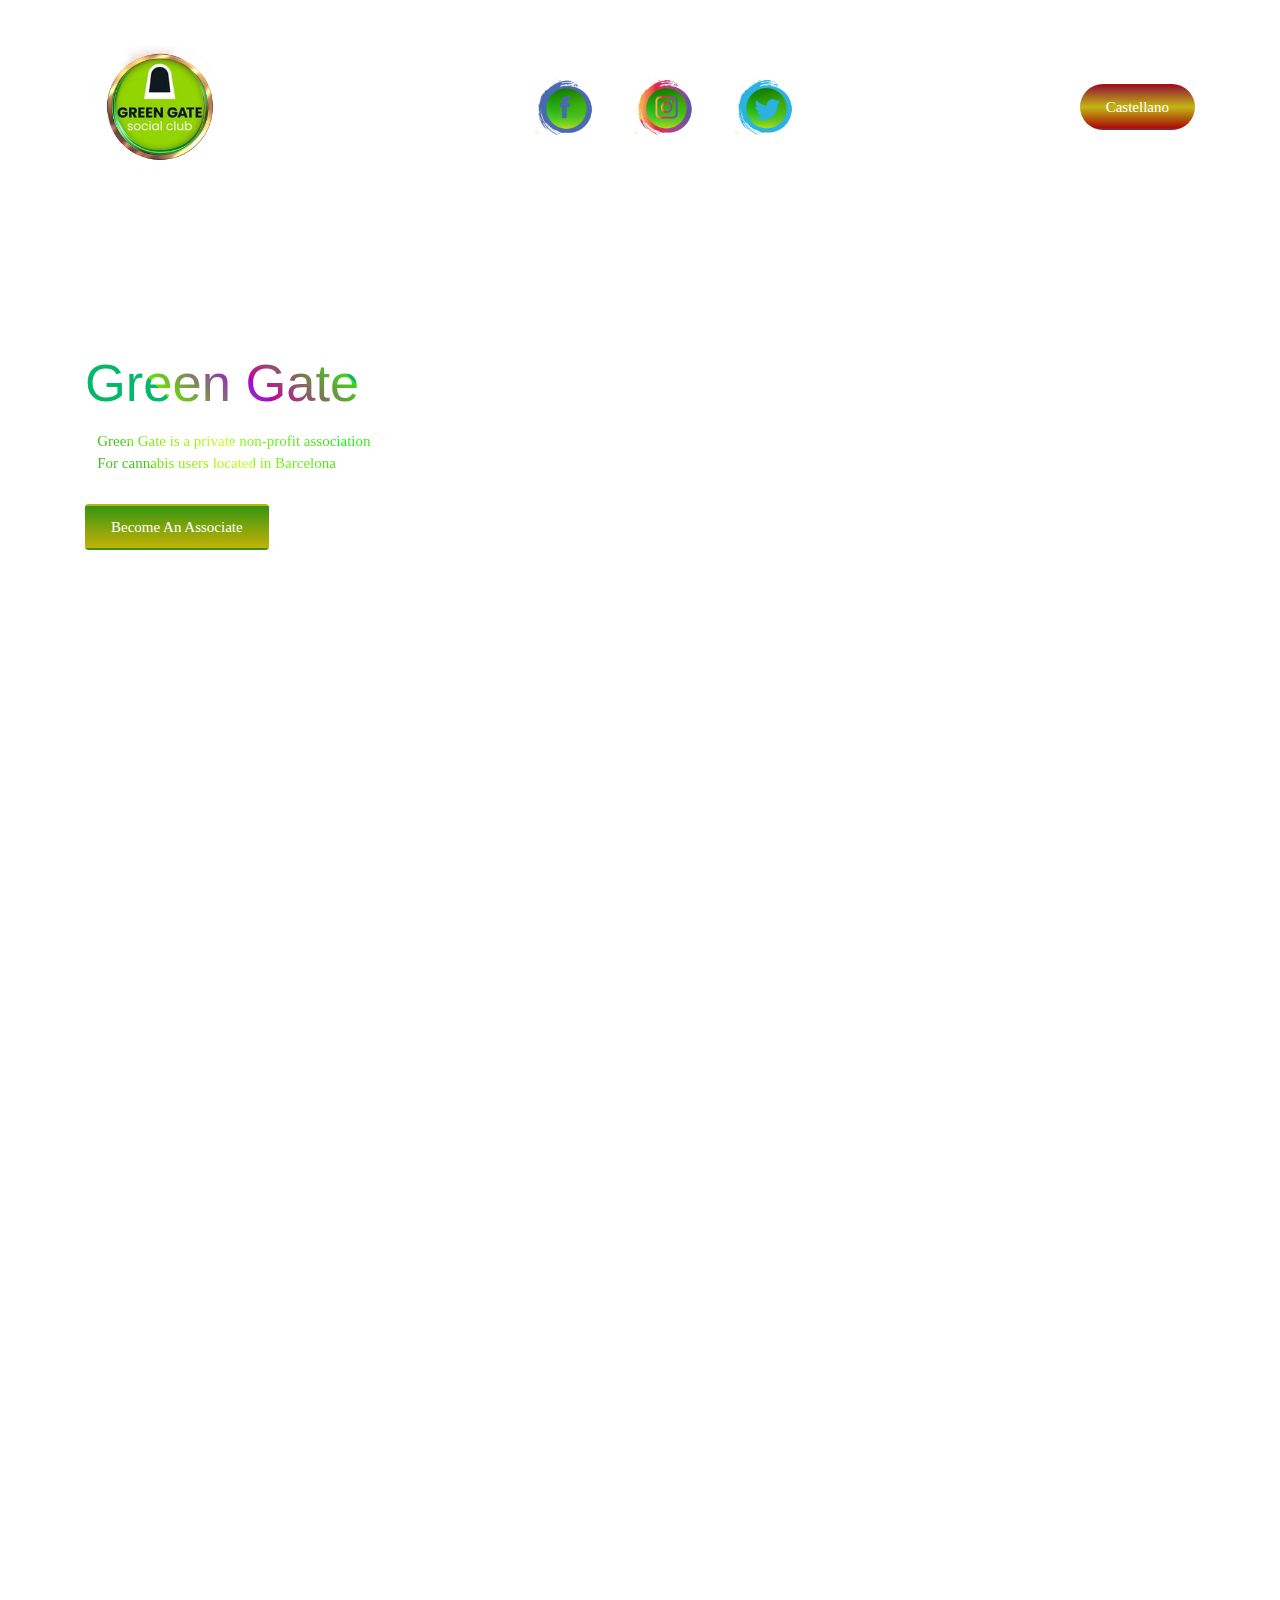
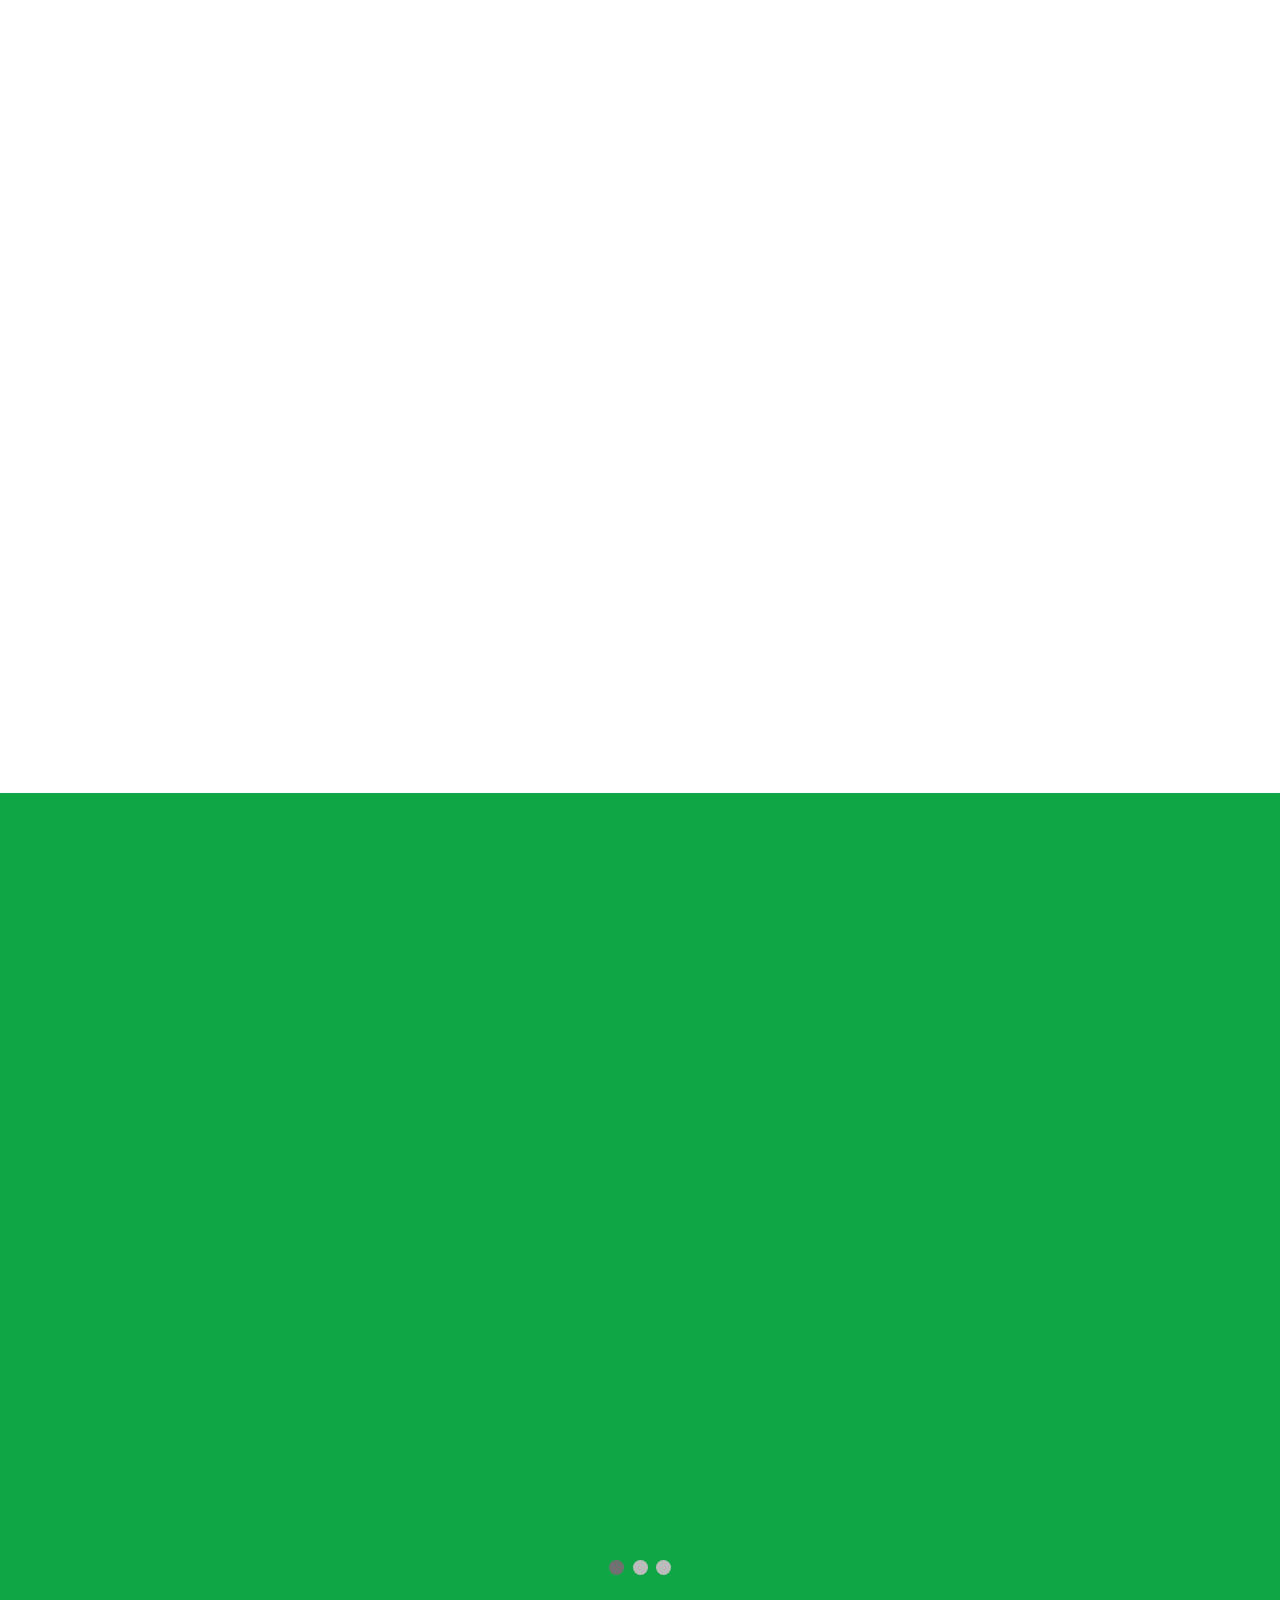
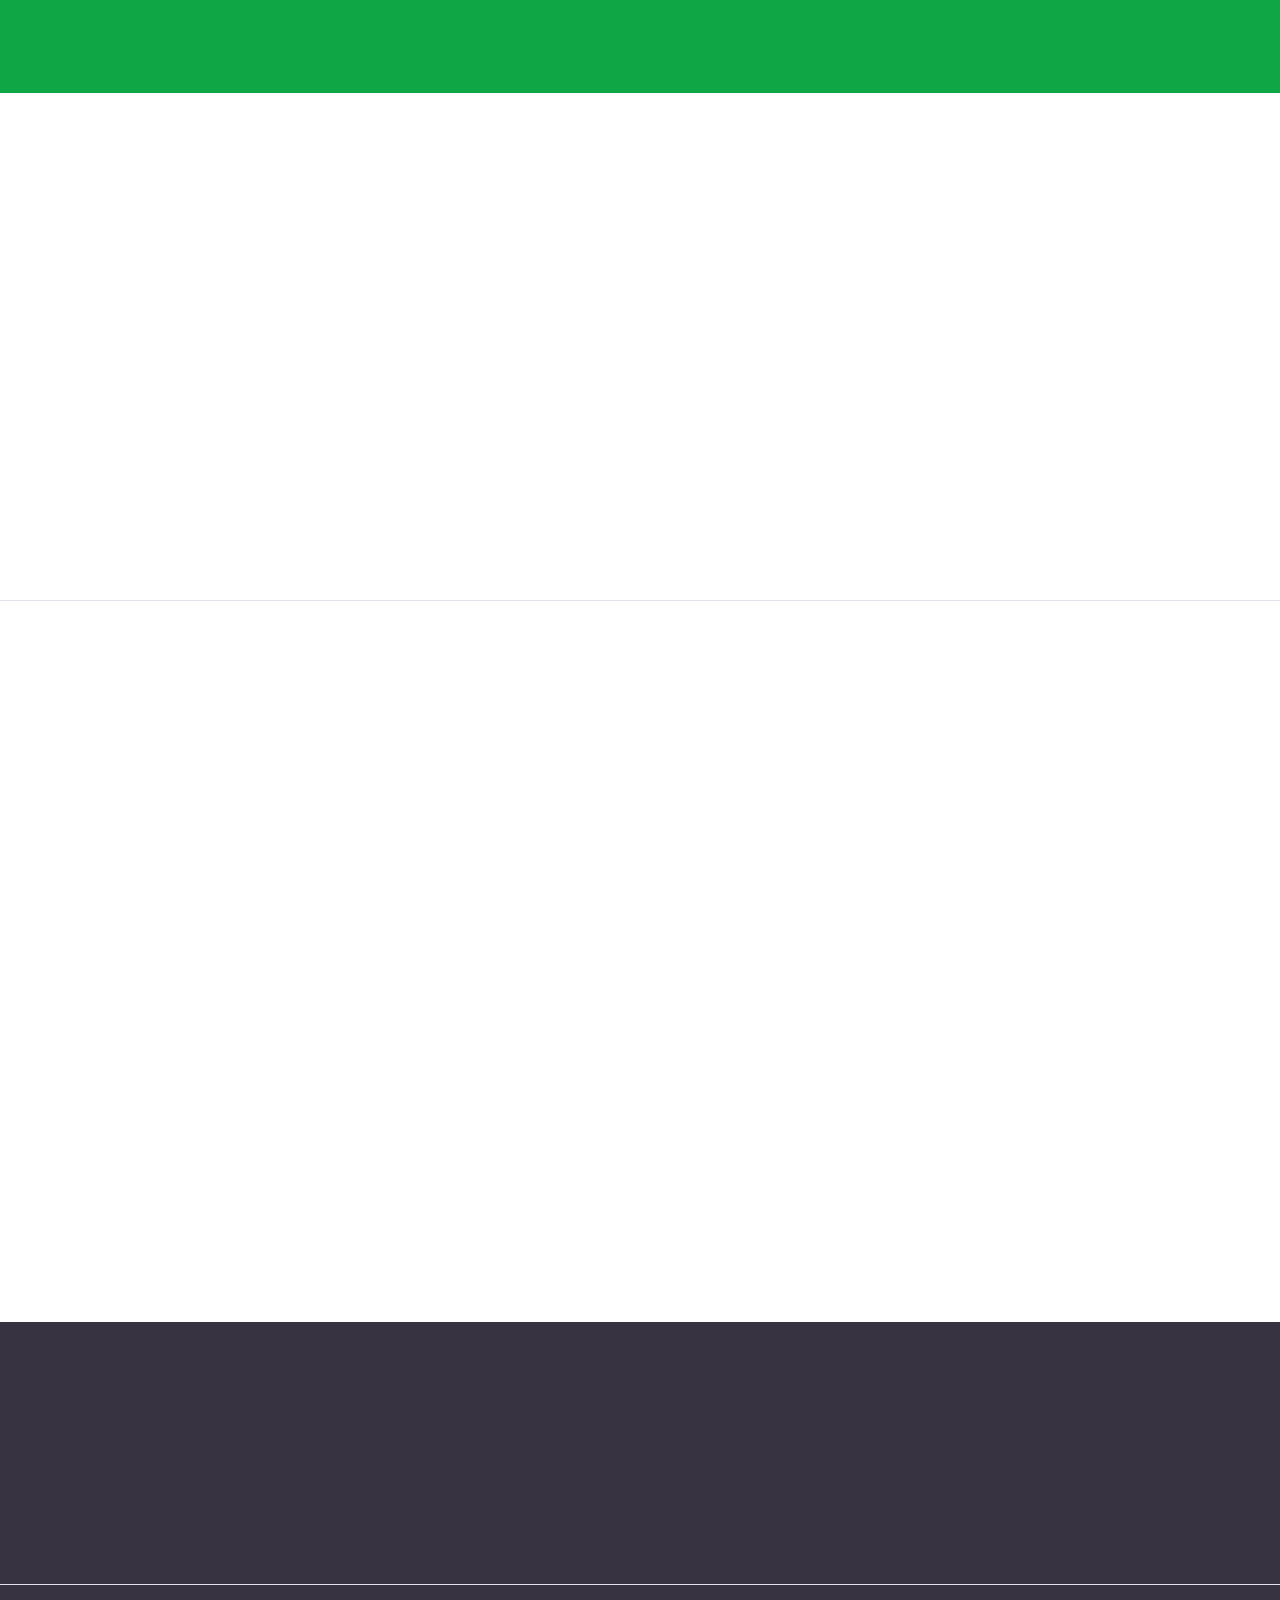
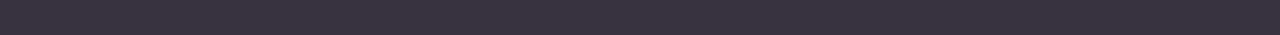
==== commit b13754b3: "Add files via upload" ====
--- a/index.html
+++ b/index.html
@@ -51,7 +51,7 @@
         <li class="nav-item dropdown active">
            </li>
         <li class="nav-item">
-          <a class="nav-link" href="https://www.facebook.com/Green-Gate-263067402261282"><img src="assets/img/Facebook.png" alt="" width="70" ></a>
+          <a class="nav-link" href="https://www.facebook.com/Green-Gate-Barcelona-Private-social-club-104260468694372"><img src="assets/img/Facebook.png" alt="" width="70" ></a>
         </li>
         <li class="nav-item">
           <a class="nav-link" href="https://www.instagram.com/green_g4te/"><img src="assets/img/Instagram.png" alt="" width="70" ></a>
@@ -86,7 +86,7 @@
     </div>
   </div>
 </div>
-<div class="page-hero-section bg-image hero-home-1" style="background-image: url(../assets/img/bg_1_Page2.png);">
+
 <div class="page-section no-scroll">
   <div class="container">
     <h2 class="gradient-text text-center wow fadeIn">Green Gate Cannabis Association</h2>
@@ -119,17 +119,16 @@
                 <img src="assets/img/icons/concept.png" alt="">
               </div>
               <h5 class="fg-gray">Location Barcelona</h5>
-              <p class="fs-small">Placed in the heart of Barcelona.<br>Carrer del Consell de Cent, 230
-            </p>
+              <p class="fs-small">Placed in the heart of Barcelona.<br>Carrer del Consell de Cent, 230</p>
             </div>
           </div>
-          </div>
-        </div>
-      </div>
-    </div>
-  </div>
-</div>
-  <div class="page-section no-scroll">
+        </div>
+      </div>
+    </div>
+  </div>
+</div>
+
+<div class="page-section no-scroll">
   <div class="container">
     <div class="row align-items-center">
       <div class="col-lg-7 wow fadeIn">
@@ -138,7 +137,7 @@
         </div>
       </div>
       <div class="col-lg-5 pl-lg-5 wow fadeInUp">
-        <h2 class="gradient-text mb-4">Welcome to Green Gate</h2>
+         <h2 class="gradient-text mb-4">Welcome to Green Gate</h2>
         <p class="mb-4">The Association Green Gate is a non-profit private association for users of cannabis located in Barcelona,<br>
          whose purpose is to offer a controlled and regulated space to Cannabis - Marijuna smokers.<br>
 Both those who consume it for recreational purposes and those who use it for therapeutic purposes</p>
@@ -344,7 +343,7 @@
           <img src="assets/favicon-light.png" alt="" height="80">
         </div>
         <h3 class="gradient-text mb-3"><span class="fg-primary">Green</span>Gate</h3>
-        <p class="gradient-text caption">Green Gate is a private non-profit association
+        <p class="gradient-text caption">Green Gate is a private non-profit association<br>
 For cannabis users located in Barcelona.</p>
 
        
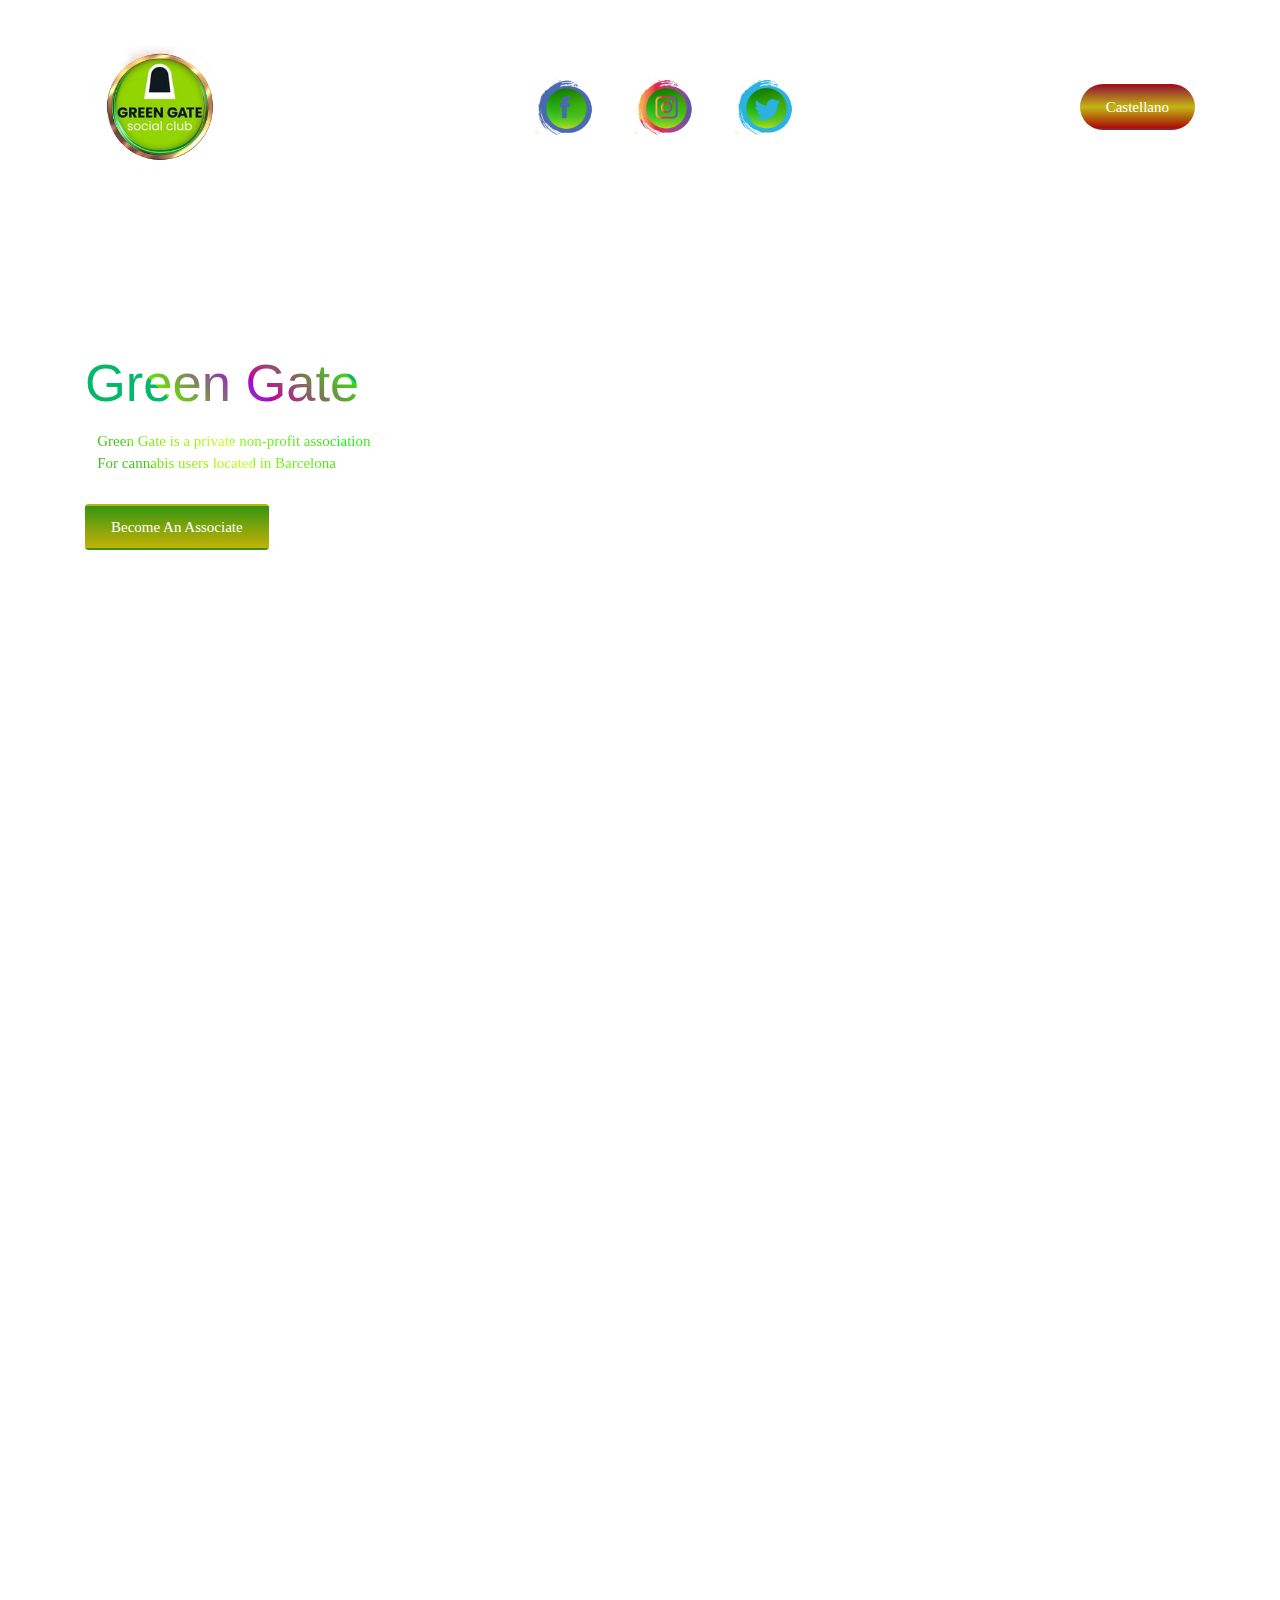
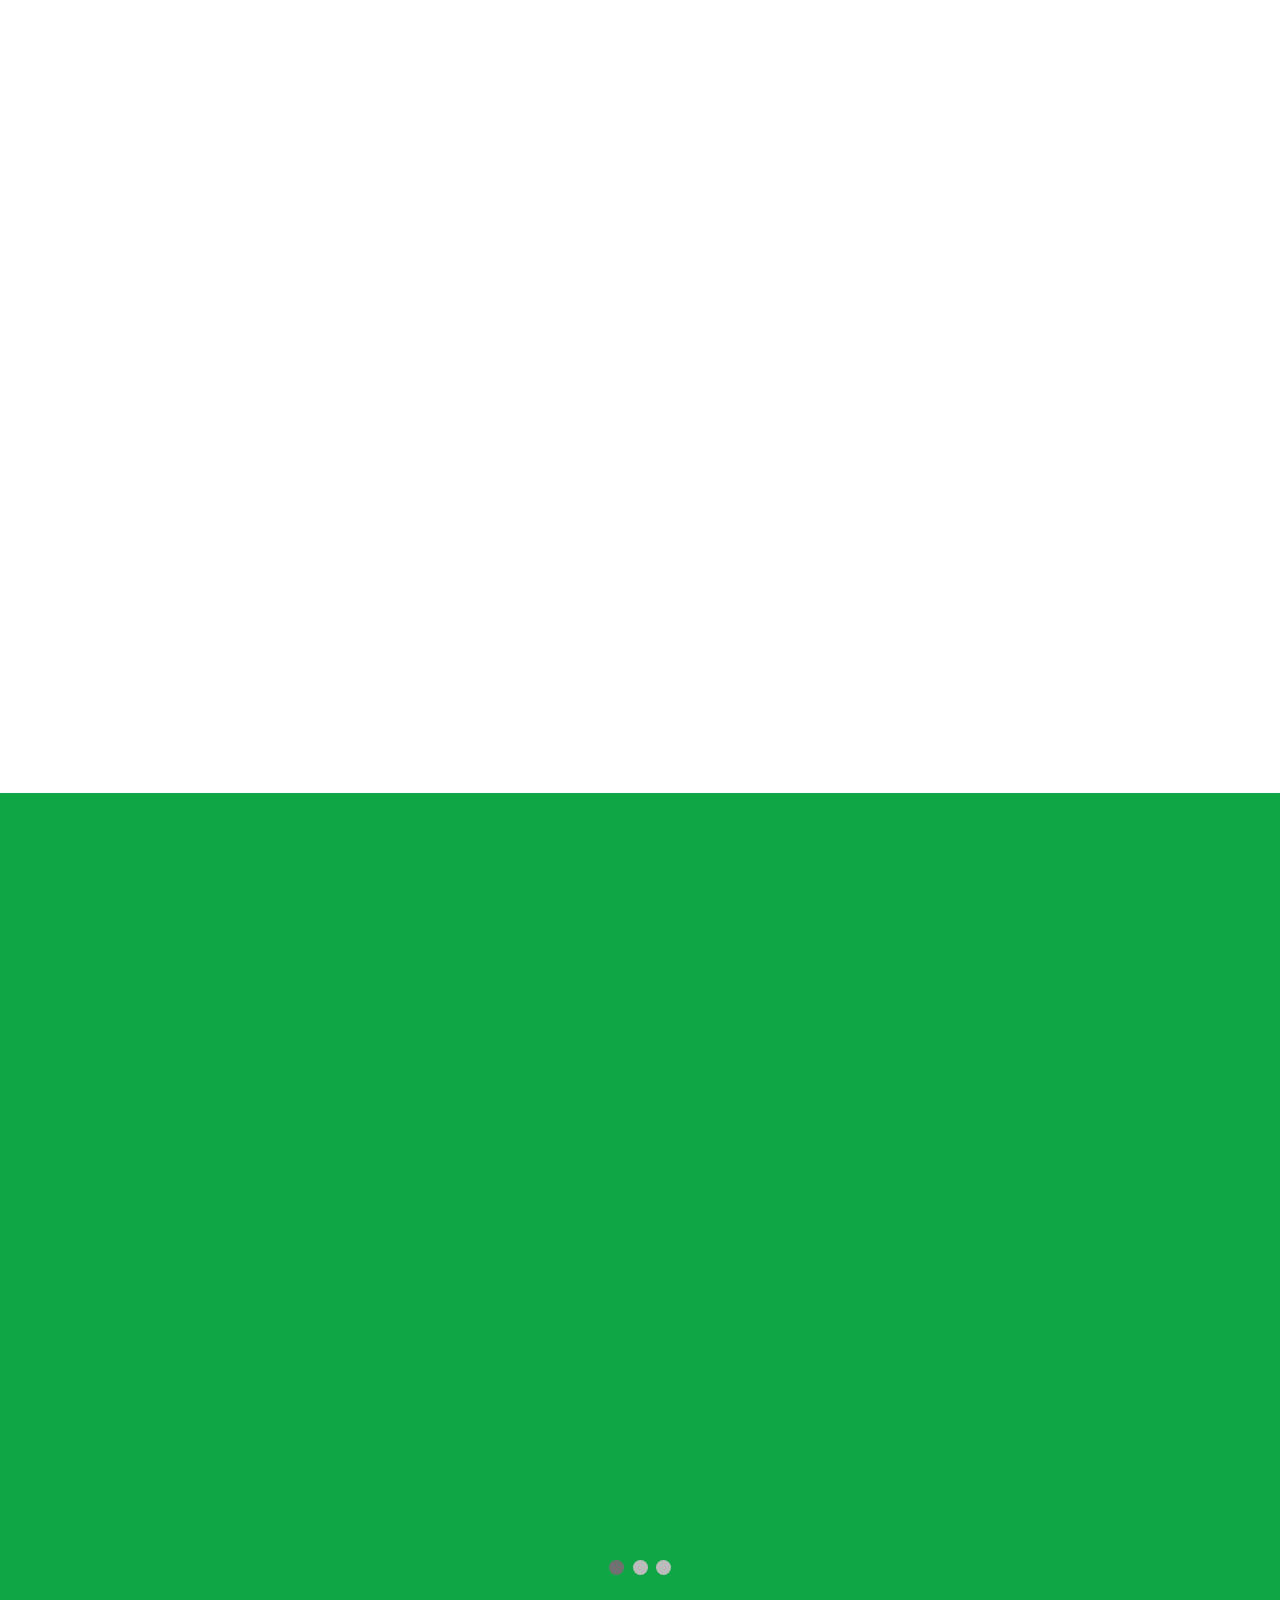
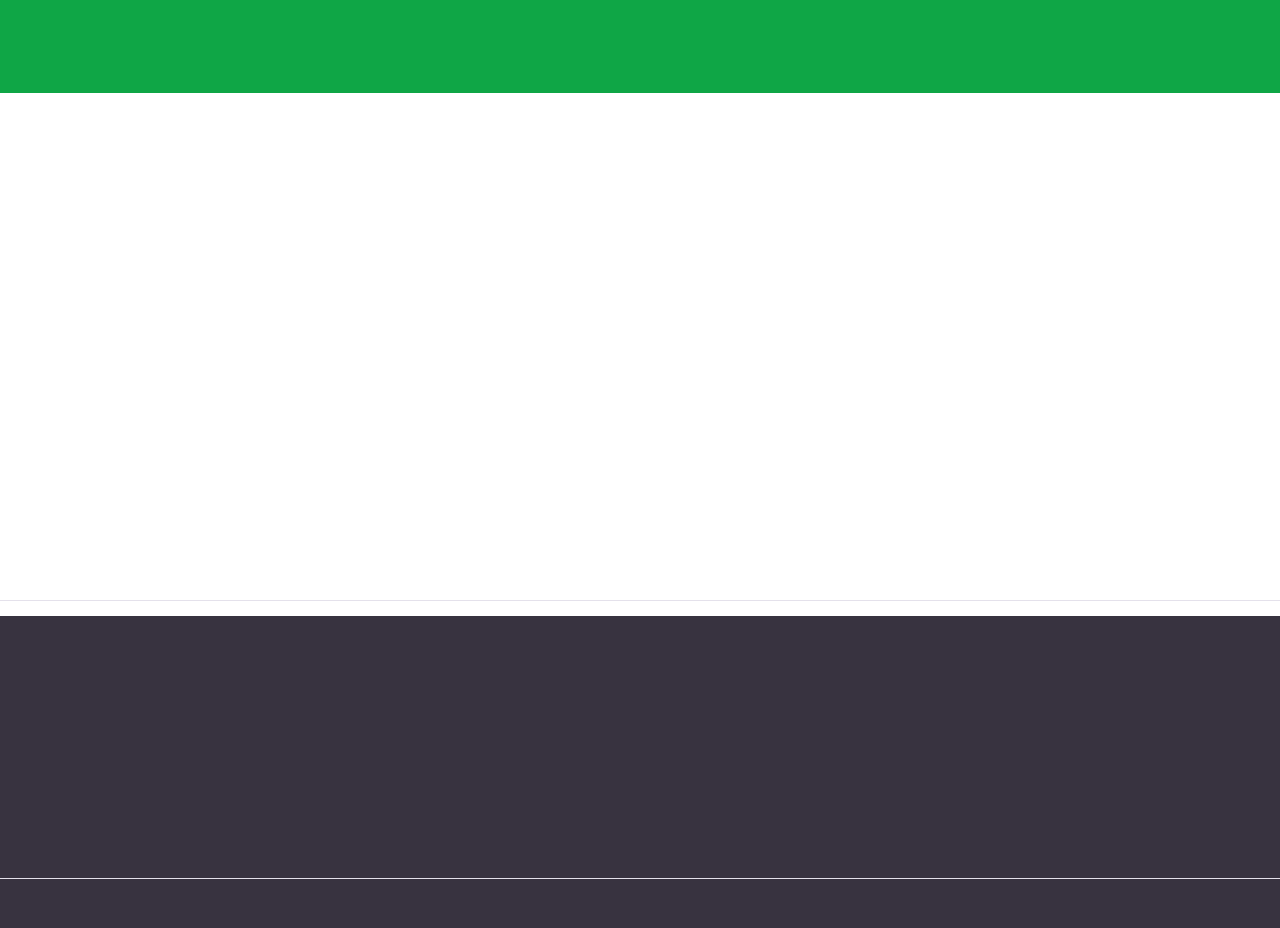
==== commit 582fa5f2: "Add files via upload" ====
--- a/index.html
+++ b/index.html
@@ -252,84 +252,6 @@
 
 <hr>
 
-<!-- Testimonials -->
-<div class="page-section">
-  <div class="container">
-    <div class="row justify-content-center text-center">
-      <div class="col-lg-6 wow fadeIn">
-        <h2 class="gradient-text" >Opinions</h2>
-      </div>
-    </div>
-  </div>
-  <div class="container-fluid">
-    <div class="owl-carousel stack-carousel mt-5 wow fadeInUp">
-      <div class="item">
-        <div class="ratings fs-small py-3">
-          <span class="icon mai-star"></span>
-          <span class="icon mai-star"></span>
-          <span class="icon mai-star"></span>
-          <span class="icon mai-star"></span>
-          <span class="icon mai-star"></span>
-        </div>
-  
-        <div class="caption">A great club. The staff is very friendly and have a good vibe. Every weekend there is good music.<br>
-The variety of rooms ensures that you feel comfortable and can fully relax, especially with friends.</div>
-  
-        <div class="avatar mt-3">
-          <div class="avatar-img">
-            <img src="assets/img/person/person_1.png" alt="">
-          </div>
-          <div class="avatar-caption">
-            <p class="mb-0 fw-medium fg-primary">Adam Gracikowski</p>
-            <div class="fs-vsmall fw-medium">Associate</div>
-          </div>
-        </div>
-      </div>
-      <div class="item">
-        <div class="ratings fs-small py-3">
-          <span class="icon mai-star"></span>
-          <span class="icon mai-star"></span>
-          <span class="icon mai-star"></span>
-          <span class="icon mai-star"></span>
-          <span class="icon mai-star"></span>
-        </div>
-  
-        <div class="caption"></div>
-  
-        <div class="avatar mt-3">
-          <div class="avatar-img">
-            <img src="assets/img/person/person_2.png" alt="">
-          </div>
-          <div class="avatar-caption">
-            <p class="mb-0 fw-medium fg-primary">Galih Raugana</p>
-            <div class="fs-vsmall fw-medium">Graphic Designer</div>
-          </div>
-        </div>
-      </div>
-      <div class="item">
-        <div class="ratings fs-small py-3">
-          <span class="icon mai-star"></span>
-          <span class="icon mai-star"></span>
-          <span class="icon mai-star"></span>
-          <span class="icon mai-star"></span>
-          <span class="mai-star"></span>
-        </div>
-  
-        <div class="caption">Lorem ipsum dolor, sit amet consectetur adipisicing elit. Rem distinctio esse eum laudantium necessitatibus autem perferendis quod ipsum eaque.</div>
-  
-        <div class="avatar mt-3">
-          <div class="avatar-img">
-            <img src="assets/img/person/person_3.png" alt="">
-          </div>
-          <div class="avatar-caption">
-            <p class="mb-0 fw-medium fg-primary">Galih Raugana</p>
-            <div class="fs-vsmall fw-medium">Data Analyst</div>
-          </div>
-        </div>
-      </div>
-    </div>
-  </div>
-</div>
 
 
 
@@ -356,6 +278,22 @@
   <p class="gradient-text text-center mt-4 wow fadeIn">Copyright &copy; 2021 <a href="https://www.greengate.es/" class="fg-white fw-medium">GreenGate</a>. All right reserved</p>
 </div>
 
+<!-- GetButton.io widget -->
+<script type="text/javascript">
+    (function () {
+        var options = {
+            whatsapp: "+34634091822", // WhatsApp number
+            call_to_action: "Message us", // Call to action
+            position: "right", // Position may be 'right' or 'left'
+        };
+        var proto = document.location.protocol, host = "getbutton.io", url = proto + "//static." + host;
+        var s = document.createElement('script'); s.type = 'text/javascript'; s.async = true; s.src = url + '/widget-send-button/js/init.js';
+        s.onload = function () { WhWidgetSendButton.init(host, proto, options); };
+        var x = document.getElementsByTagName('script')[0]; x.parentNode.insertBefore(s, x);
+    })();
+</script>
+<!-- /GetButton.io widget -->
+
 <script src="assets/js/jquery-3.5.1.min.js"></script>
 
 <script src="assets/js/bootstrap.bundle.min.js"></script>
